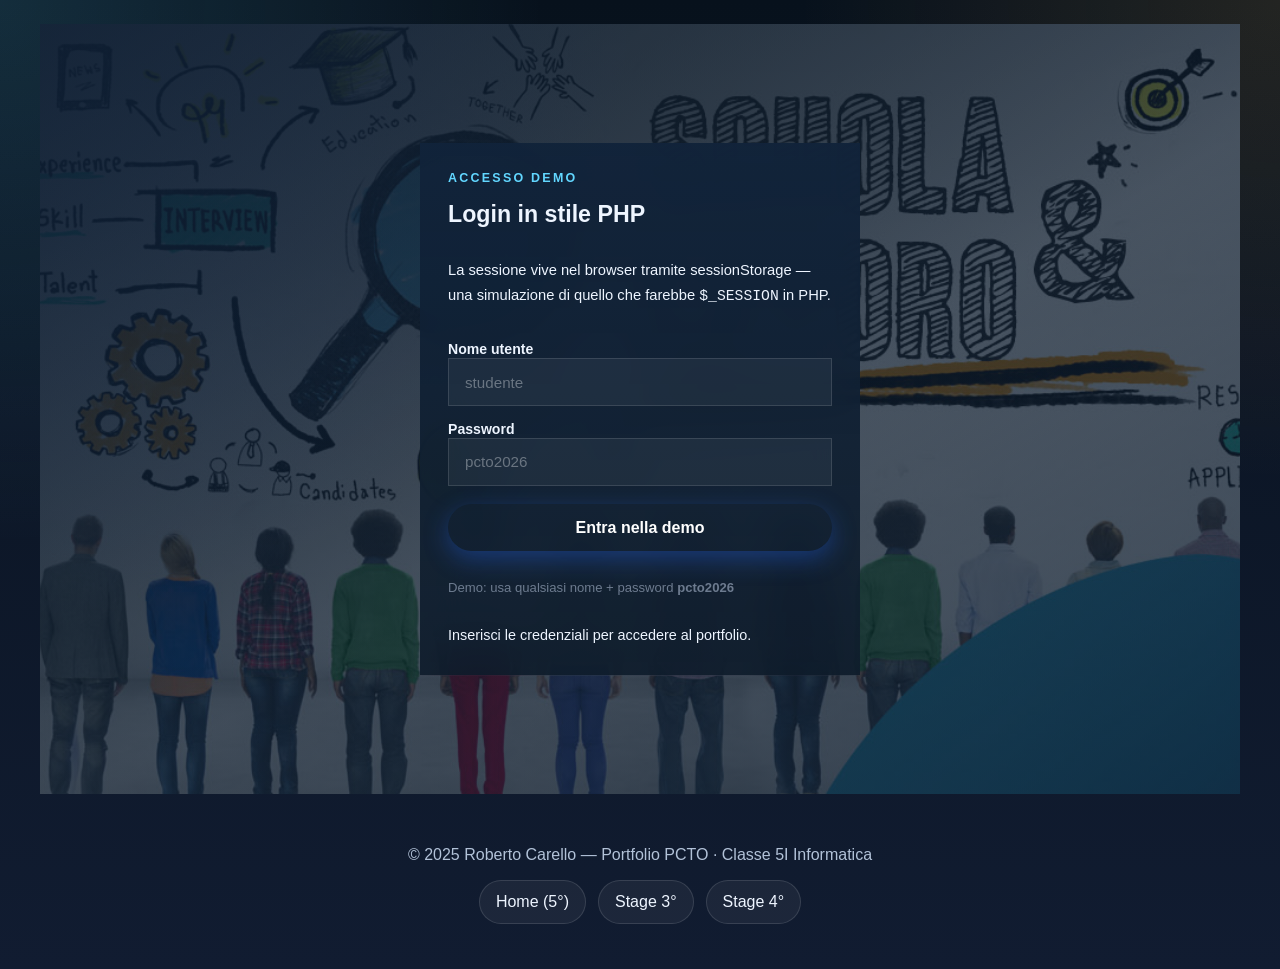
==== index.html @ e4fcb7b3 "Versione 1.0 con poche immagini" ====
<!DOCTYPE html>
<html lang="it">
<head>
  <meta charset="UTF-8">
  <meta name="viewport" content="width=device-width, initial-scale=1.0">
  <meta name="description" content="Portfolio PCTO di Roberto Carello — Home interattiva con login demo e presentazione del percorso.">
  <title>Portfolio PCTO — Roberto Carello</title>
  <link rel="icon" href="image/favicon.jpg" type="image/jpeg">
  <link rel="preconnect" href="https://fonts.googleapis.com">
  <link href="https://fonts.googleapis.com/css2?family=Open+Sans:wght@400;600;700;800&display=swap" rel="stylesheet">

  <!-- DNA comune: navbar, footer, reset, variabili -->
  <link rel="stylesheet" href="stili.css">

  <style>
    /* ============================================================
       index.html — Stili specifici della Home (5° anno)
       Livello di complessità: MASSIMO
       JavaScript per: login, sessionStorage, tab dinamici, orologio
       CSS: layout grid avanzato, transizioni, animazioni, glassmorphism
       ============================================================ */

    /* Contenitore principale */
    .page-main {
      flex: 1;
      width: min(1200px, calc(100% - 2rem));
      margin: 0 auto;
      padding: 1.5rem 0 3rem;
      display: grid;
      gap: 1.5rem;
    }

    section { scroll-margin-top: 80px; }

    /* ── Hero con login ─────────────────────────────────────── */
    .hero-section {
      position: relative;
      overflow: hidden;
      border-radius: var(--raggio-lg);
      border: var(--bordo);
      box-shadow: var(--ombra);

      /* Quando l'utente NON è autenticato: solo il login card, centrato */
      min-height: calc(100vh - 80px);
      display: grid;
      grid-template-columns: minmax(0, 1.3fr) minmax(340px, 0.8fr);
      gap: 1.5rem;
      align-items: stretch;

      background:
        linear-gradient(145deg, rgba(13,27,42,0.88), rgba(17,35,58,0.55)),
        url('image/home.jpg') center/cover no-repeat;
    }

    /* Overlay luminoso */
    .hero-section::before {
      content: '';
      position: absolute;
      inset: 0;
      background:
        linear-gradient(150deg, rgba(13,27,42,0.70), rgba(13,27,42,0.22) 55%, rgba(13,27,42,0.60)),
        radial-gradient(circle at top left, rgba(37,99,235,0.14), transparent 42%);
      pointer-events: none;
    }

    /* ── Lato sinistro hero ─ */
    .hero-copy {
      position: relative;
      z-index: 1;
      display: flex;
      flex-direction: column;
      justify-content: center;
      gap: 1.2rem;
      padding: clamp(1.2rem, 4vw, 2.8rem);
    }

    .hero-copy h1 {
      font-size: clamp(2.8rem, 6vw, 5.4rem);
      line-height: 0.96;
      font-weight: 800;
    }

    .hero-copy h1 span {
      background: linear-gradient(135deg, var(--blu-chiaro), #a5b4fc);
      -webkit-background-clip: text;
      -webkit-text-fill-color: transparent;
      background-clip: text;
    }

    .hero-desc {
      color: var(--bianco-muted);
      line-height: 1.8;
      max-width: 60ch;
      font-size: 1.04rem;
    }

    .hero-actions {
      display: flex;
      flex-wrap: wrap;
      gap: 0.75rem;
    }

    .hero-badges {
      display: flex;
      flex-wrap: wrap;
      gap: 0.6rem;
      margin-top: 0.5rem;
    }

    .hero-badge {
      padding: 0.4rem 0.9rem;
      border-radius: 999px;
      background: rgba(255,255,255,0.06);
      border: var(--bordo);
      font-size: 0.88rem;
      color: var(--bianco-muted);
      backdrop-filter: blur(8px);
    }

    /* ── Login card ─────────────────────────────────────────── */
    .login-card {
      position: relative;
      z-index: 1;
      align-self: center;
      margin: 1.5rem 1.5rem 1.5rem 0;
      padding: 1.75rem;
      border-radius: var(--raggio-lg);

      /* Glassmorphism: competenza 5° anno */
      background: linear-gradient(180deg, rgba(17,35,58,0.96), rgba(13,27,42,0.88));
      border: var(--bordo);
      box-shadow: var(--ombra), 0 0 0 1px rgba(96,165,250,0.05) inset;
      backdrop-filter: blur(20px);
      -webkit-backdrop-filter: blur(20px);

      display: grid;
      gap: 1rem;
    }

    .login-card h2 {
      font-size: 1.45rem;
      font-weight: 800;
    }

    .card-subtitle {
      color: var(--bianco-muted);
      font-size: 0.92rem;
      line-height: 1.7;
    }

    /* Form */
    .login-form {
      display: grid;
      gap: 0.85rem;
    }

    .login-form label {
      font-size: 0.88rem;
      color: var(--bianco-muted);
      font-weight: 600;
    }

    .login-form input {
      width: 100%;
      padding: 0.85rem 1rem;
      border-radius: var(--raggio);
      border: 1px solid rgba(255,255,255,0.12);
      background: rgba(255,255,255,0.05);
      color: var(--bianco);
      font-family: var(--font-sans);
      font-size: 0.95rem;
      outline: none;
      transition: border-color 0.25s, box-shadow 0.25s, background 0.25s;
    }

    .login-form input::placeholder { color: rgba(240,244,248,0.36); }

    .login-form input:focus {
      border-color: rgba(96,165,250,0.55);
      box-shadow: 0 0 0 4px rgba(37,99,235,0.14);
      background: rgba(255,255,255,0.08);
    }

    .login-btn {
      width: 100%;
      margin-top: 0.3rem;
      padding: 0.9rem;
      border-radius: 999px;
      border: none;
      background: linear-gradient(135deg, var(--blu-accent), #1d4ed8);
      color: #fff;
      font-family: var(--font-sans);
      font-size: 1rem;
      font-weight: 800;
      cursor: pointer;
      box-shadow: 0 8px 24px rgba(37,99,235,0.38);
      transition: transform 0.2s, filter 0.2s;
    }

    .login-btn:hover { transform: translateY(-2px); filter: saturate(1.1); }
    .login-btn:active { transform: translateY(0); }

    /* Stato login */
    .login-status {
      font-size: 0.9rem;
      color: var(--bianco-muted);
      line-height: 1.6;
      min-height: 1.4em;
      transition: color 0.2s;
    }

    .login-status.is-error   { color: #fca5a5; }
    .login-status.is-success { color: #6ee7b7; }

    .login-hint {
      font-size: 0.82rem;
      color: rgba(148,163,184,0.70);
    }

    /* Sessione attiva */
    .session-box {
      padding: 1rem;
      border-radius: var(--raggio);
      background: rgba(255,255,255,0.05);
      border: var(--bordo-accent);
      display: grid;
      gap: 0.5rem;
    }

    .session-label {
      text-transform: uppercase;
      letter-spacing: 0.14em;
      font-size: 0.72rem;
      font-weight: 700;
      color: var(--blu-chiaro);
    }

    .session-name {
      font-size: 1.1rem;
      font-weight: 700;
    }

    .session-msg {
      font-size: 0.88rem;
      color: var(--bianco-muted);
      line-height: 1.6;
    }

    .logout-btn {
      display: inline-flex;
      align-items: center;
      padding: 0.5rem 1.1rem;
      border-radius: 999px;
      border: 1px solid rgba(252,165,165,0.38);
      background: transparent;
      color: #fca5a5;
      font-family: var(--font-sans);
      font-size: 0.88rem;
      font-weight: 700;
      cursor: pointer;
      transition: background 0.2s, transform 0.2s;
    }

    .logout-btn:hover {
      background: rgba(252,165,165,0.12);
      transform: translateY(-1px);
    }

    /* ── Sezioni di contenuto (visibili solo dopo login) ─────── */
    .content-section {
      padding: 1.5rem;
      border-radius: var(--raggio-lg);
      background: linear-gradient(180deg, rgba(17,35,58,0.88), rgba(13,27,42,0.72));
      border: var(--bordo);
      box-shadow: var(--ombra-sm);
    }

    .section-head {
      margin-bottom: 1.25rem;
    }

    .section-head h2 {
      font-size: clamp(1.6rem, 3vw, 2.4rem);
      font-weight: 800;
      margin-top: 0.3rem;
    }

    /* Riepilogo terza */
    .summary-grid {
      display: grid;
      grid-template-columns: minmax(0,1.1fr) minmax(250px,0.9fr);
      gap: 1rem;
    }

    .summary-text {
      padding: 1.1rem;
      border-radius: var(--raggio);
      background: rgba(255,255,255,0.04);
      border: var(--bordo);
      color: var(--bianco-muted);
      line-height: 1.8;
    }

    .summary-tiles {
      display: grid;
      gap: 0.7rem;
    }

    .tile {
      padding: 0.85rem 1rem;
      border-radius: var(--raggio);
      background: rgba(255,255,255,0.05);
      border: var(--bordo);
      transition: border-color 0.2s, background 0.2s;
    }

    .tile:hover {
      border-color: rgba(96,165,250,0.35);
      background: rgba(96,165,250,0.07);
    }

    .tile strong { display: block; font-size: 0.96rem; margin-bottom: 0.2rem; }
    .tile span   { font-size: 0.88rem; color: var(--bianco-muted); }

    .section-bottom {
      margin-top: 1rem;
      display: flex;
      justify-content: flex-end;
    }

    /* Tab dinamici — sezione quarta */
    .dynamic-layout {
      display: grid;
      grid-template-columns: minmax(240px,0.9fr) minmax(0,1.1fr);
      gap: 1rem;
    }

    .tab-list { display: grid; gap: 0.7rem; }

    .tab-btn {
      width: 100%;
      padding: 0.9rem 1rem;
      border-radius: var(--raggio);
      border: var(--bordo);
      background: rgba(255,255,255,0.04);
      color: var(--bianco);
      font-family: var(--font-sans);
      text-align: left;
      cursor: pointer;
      transition: background 0.2s, border-color 0.2s, transform 0.2s, box-shadow 0.2s;
    }

    .tab-btn strong { display: block; margin-bottom: 0.2rem; }
    .tab-btn span   { display: block; color: var(--bianco-muted); font-size: 0.88rem; }

    .tab-btn:hover    { transform: translateX(3px); border-color: rgba(96,165,250,0.35); }
    .tab-btn.is-active {
      background: rgba(37,99,235,0.20);
      border-color: rgba(96,165,250,0.50);
      box-shadow: 0 6px 20px rgba(0,0,0,0.22);
      transform: translateX(3px);
    }

    .tab-panel {
      padding: 1.2rem;
      border-radius: var(--raggio);
      background: rgba(255,255,255,0.04);
      border: var(--bordo);
      display: grid;
      gap: 0.85rem;
    }

    .tab-kicker {
      text-transform: uppercase;
      letter-spacing: 0.16em;
      font-size: 0.72rem;
      font-weight: 700;
      color: var(--blu-chiaro);
    }

    .tab-panel h3 {
      font-size: clamp(1.2rem, 2.5vw, 1.75rem);
      font-weight: 800;
    }

    .tab-panel p  { color: var(--bianco-muted); line-height: 1.78; }

    .tab-panel ul {
      list-style: disc;
      padding-left: 1.2rem;
      display: grid;
      gap: 0.45rem;
      color: var(--bianco-muted);
      line-height: 1.65;
    }

    /* Barra avanzamento */
    .progress-wrap { display: grid; gap: 0.4rem; margin-top: 0.5rem; }
    .progress-top  { display: flex; justify-content: space-between; color: var(--bianco-muted); font-size: 0.88rem; }

    .progress-bar-bg {
      height: 10px;
      border-radius: 999px;
      background: rgba(255,255,255,0.08);
      border: var(--bordo);
      overflow: hidden;
    }

    .progress-bar-fill {
      height: 100%;
      border-radius: 999px;
      background: linear-gradient(90deg, var(--blu-accent), var(--blu-chiaro));
      width: 42%;
      transition: width 0.45s ease;
    }

    /* Footer sezione */
    .dyn-footer {
      margin-top: 1rem;
      display: flex;
      flex-wrap: wrap;
      align-items: center;
      justify-content: space-between;
      gap: 0.75rem;
    }

    .chip {
      display: inline-flex;
      align-items: center;
      padding: 0.4rem 0.9rem;
      border-radius: 999px;
      border: var(--bordo);
      background: rgba(255,255,255,0.06);
      font-size: 0.85rem;
      color: var(--bianco-muted);
    }

    /* ── Commenti PHP (visibili nel markup, spiegati all'orale) ─ */
    /* Vedi commenti nel <script> e nell'HTML sottostante. */

    /* ── Responsive ─────────────────────────────────────────── */
    @media (max-width: 920px) {
      .hero-section { grid-template-columns: 1fr; min-height: auto; }
      .login-card   { margin: 0 0 1.5rem; }
      .summary-grid,
      .dynamic-layout { grid-template-columns: 1fr; }
    }

    @media (max-width: 600px) {
      .page-main { width: 100%; padding: 0.75rem 0.75rem 2.5rem; }
      .hero-section,
      .content-section { border-radius: var(--raggio); }
      .hero-copy h1 { font-size: clamp(2.2rem, 14vw, 3.2rem); }
    }

    /* ── Stato NOT autenticato ──────────────────────────────── */
    body:not(.is-authenticated) .hero-copy,
    body:not(.is-authenticated) .content-section {
      display: none;
    }

    body:not(.is-authenticated) .hero-section {
      grid-template-columns: minmax(0,1fr);
      min-height: calc(100vh - 130px);
      justify-items: center;
      align-items: center;
    }

    body:not(.is-authenticated) .login-card {
      width: min(92vw, 440px);
      justify-self: center;
      margin: 0;
    }
  </style>
</head>
<body>

  <!-- ══════════════════════════════════════════
       NAVBAR — identica su tutte e tre le pagine
  ══════════════════════════════════════════════ -->
  <header class="site-header">
    <nav class="site-nav" aria-label="Navigazione principale">
      <a class="nav-brand" href="index.html">
        <span class="brand-badge">PCTO</span>
        <span class="brand-label">Roberto Carello</span>
      </a>
      <button class="nav-toggle" aria-label="Apri menu" aria-expanded="false" id="nav-toggle">
        <svg width="22" height="22" viewBox="0 0 22 22" fill="none" stroke="currentColor" stroke-width="2" stroke-linecap="round">
          <line x1="3" y1="6" x2="19" y2="6"/>
          <line x1="3" y1="11" x2="19" y2="11"/>
          <line x1="3" y1="16" x2="19" y2="16"/>
        </svg>
      </button>
      <ul class="nav-links" id="nav-links">
        <li><a href="index.html"         class="nav-link nav-link--active">Home (5°)</a></li>
        <li><a href="pages/terza.html"   class="nav-link">Stage 3° Anno</a></li>
        <li><a href="pages/quarta.html"  class="nav-link">Stage 4° Anno</a></li>
      </ul>
    </nav>
  </header>

  <!-- ══════════════════════════════════════════
       MAIN — contenuto specifico della home
  ══════════════════════════════════════════════ -->
  <main class="page-main">

    <!-- SEZIONE HERO + LOGIN ──────────────────── -->
    <section class="hero-section" id="accesso">

      <!-- Lato sinistro: presentazione (visibile solo dopo login) -->
      <div class="hero-copy">
        <p class="eyebrow">Presentazione per l'esame orale</p>
        <h1>Il mio <span>Portfolio</span><br>PCTO</h1>
        <p class="hero-desc">
          Un percorso che parte dal Content Management in terza, evolve verso
          hardware, networking e Go in quarta, e si completerebbe con PHP
          lato server e sicurezza informatica in quinta.
        </p>
        <div class="hero-actions">
          <a class="btn" href="#terza">Esperienza 3° anno</a>
          <a class="btn btn--ghost" href="#quarta">Esperienza 4° anno</a>
        </div>
        <div class="hero-badges">
          <span class="hero-badge">WordPress · Drupal</span>
          <span class="hero-badge">Go · Dart · Networking</span>
          <span class="hero-badge">PHP · Sicurezza (5°)</span>
        </div>
      </div>

      <!-- Lato destro: login card -->
      <aside class="login-card" id="login-card" aria-label="Accesso demo">

        <!-- ─── COMMENTO per l'esame orale ───────────────────────────────
             In quinta, con PHP, questa sezione diventerebbe un vero sistema
             di autenticazione lato server:
               - Il form invierebbe una POST a login.php
               - PHP verificherebbe le credenziali contro un database MySQL
               - In caso di successo, $_SESSION['user'] = $username
               - Ogni pagina protetta farebbe session_start() e controllerebbe $_SESSION
               - La password sarebbe salvata come hash con password_hash() / password_verify()
               - CSRF token nel form per prevenire attacchi cross-site
             ────────────────────────────────────────────────────────────── -->

        <p class="eyebrow">Accesso demo</p>
        <h2>Login in stile PHP</h2>
        <p class="card-subtitle">
          La sessione vive nel browser tramite sessionStorage —
          una simulazione di quello che farebbe <code>$_SESSION</code> in PHP.
        </p>

        <!-- Form login -->
        <form class="login-form" id="login-form" novalidate>
          <div>
            <label for="login-user">Nome utente</label>
            <input id="login-user" name="username" type="text"
                   placeholder="studente" autocomplete="username" required>
          </div>
          <div>
            <label for="login-pass">Password</label>
            <input id="login-pass" name="password" type="password"
                   placeholder="pcto2026" autocomplete="current-password" required>
          </div>
          <button type="submit" class="login-btn">Entra nella demo</button>
        </form>

        <!-- Box sessione attiva (nascosto di default) -->
        <div class="session-box" id="session-box" hidden>
          <p class="session-label">Sessione attiva</p>
          <p class="session-name" id="session-name">Benvenuto</p>
          <p class="session-msg" id="session-msg"></p>
          <button type="button" class="logout-btn" id="logout-btn">Esci</button>
        </div>

        <p class="login-hint">Demo: usa qualsiasi nome + password <strong>pcto2026</strong></p>
        <p class="login-status" id="login-status" aria-live="polite">
          Inserisci le credenziali per accedere al portfolio.
        </p>
      </aside>
    </section>

    <!-- SEZIONE TERZA (visibile solo dopo login) ──── -->
    <section class="content-section" id="terza">
      <div class="section-head">
        <p class="eyebrow">Terza superiore · Weevo S.R.L.</p>
        <h2>Content Management &amp; Web Publishing</h2>
      </div>

      <div class="summary-grid">
        <p class="summary-text">
          Durante il PCTO in terza ho lavorato su progetti reali di pubblicazione web:
          gestione di notizie multilingua con Drupal, creazione di contenuti per Legambiente
          in WordPress, e progettazione + pubblicazione di una single page per un ristorante
          greco con Novi Builder e FileZilla. Un'esperienza che ha costruito solide basi
          nella comprensione del ciclo di vita di un sito web.
        </p>

        <div class="summary-tiles">
          <div class="tile">
            <strong>WordPress</strong>
            <span>Gestione contenuti, caricamento articoli e aggiornamento struttura.</span>
          </div>
          <div class="tile">
            <strong>Drupal 8</strong>
            <span>Notizie in italiano, inglese e tedesco per il sito Ocmis.</span>
          </div>
          <div class="tile">
            <strong>Novi Builder</strong>
            <span>Single page per un ristorante a Creta, con cookie policy.</span>
          </div>
          <div class="tile">
            <strong>FileZilla</strong>
            <span>Deploy su server web, verifica live e correzioni.</span>
          </div>
        </div>
      </div>

      <div class="section-bottom">
        <a href="pages/terza.html" class="btn">Vai ai dettagli →</a>
      </div>
    </section>

    <!-- SEZIONE QUARTA (visibile solo dopo login) ─── -->
    <section class="content-section" id="quarta">
      <div class="section-head">
        <p class="eyebrow">Quarta superiore · Trend Servizi S.R.L.</p>
        <h2>Hardware, Networking &amp; Sviluppo</h2>
      </div>

      <div class="dynamic-layout">
        <!-- Tab switcher -->
        <div class="tab-list" role="tablist" aria-label="Fasi dello stage">
          <button class="tab-btn is-active" type="button" data-step="0" aria-pressed="true">
            <strong>Login &amp; Sessione</strong>
            <span>Simulazione PHP lato client</span>
          </button>
          <button class="tab-btn" type="button" data-step="1" aria-pressed="false">
            <strong>Contenuti dinamici</strong>
            <span>Card generate da JavaScript</span>
          </button>
          <button class="tab-btn" type="button" data-step="2" aria-pressed="false">
            <strong>Presentazione finale</strong>
            <span>Guida all'esame orale</span>
          </button>
        </div>

        <!-- Pannello dinamico -->
        <article class="tab-panel" aria-live="polite">
          <p class="tab-kicker" id="tab-kicker">Step 01</p>
          <h3 id="tab-title">Login finto con sessione locale</h3>
          <p id="tab-desc">
            Il form non comunica con un server reale, ma salva la sessione in
            sessionStorage per mostrare il comportamento che farei con PHP in quinta.
          </p>
          <ul id="tab-points">
            <li>Validazione credenziali con JavaScript.</li>
            <li>Persistenza tramite sessionStorage (simula $_SESSION).</li>
            <li>Feedback immediato senza ricaricare la pagina.</li>
          </ul>
          <div class="progress-wrap">
            <div class="progress-top">
              <span>Avanzamento demo</span>
              <strong id="tab-pct">42%</strong>
            </div>
            <div class="progress-bar-bg">
              <div class="progress-bar-fill" id="tab-bar"></div>
            </div>
          </div>
        </article>
      </div>

      <div class="dyn-footer">
        <span class="chip" id="dyn-badge">Modalità: login demo</span>
        <span class="chip" id="dyn-clock">--:--</span>
        <a href="pages/quarta.html" class="btn">Vai ai dettagli →</a>
      </div>
    </section>

  </main>

  <!-- ══════════════════════════════════════════
       FOOTER — identico su tutte e tre le pagine
  ══════════════════════════════════════════════ -->
  <footer class="site-footer">
    <div class="footer-inner">
      <p class="footer-copy">© 2025 Roberto Carello — Portfolio PCTO · Classe 5I Informatica</p>
      <nav class="footer-nav" aria-label="Link rapidi">
        <a href="index.html">Home (5°)</a>
        <a href="pages/terza.html">Stage 3°</a>
        <a href="pages/quarta.html">Stage 4°</a>
      </nav>
    </div>
  </footer>

  <!-- ══════════════════════════════════════════
       JAVASCRIPT — Livello 5°: massima complessità
       Gestisce: login, sessione, tab dinamici, orologio
  ══════════════════════════════════════════════ -->
  <script>
    /* ─── Costanti ─────────────────────────────────────────── */
    const DEMO_PASSWORD = 'pcto2026';
    const SESSION_KEY   = 'pcto-demo-user';

    /* ─── Riferimenti DOM ───────────────────────────────────── */
    const loginForm   = document.getElementById('login-form');
    const loginUser   = document.getElementById('login-user');
    const loginPass   = document.getElementById('login-pass');
    const loginStatus = document.getElementById('login-status');
    const sessionBox  = document.getElementById('session-box');
    const sessionName = document.getElementById('session-name');
    const sessionMsg  = document.getElementById('session-msg');
    const logoutBtn   = document.getElementById('logout-btn');

    const tabBtns   = Array.from(document.querySelectorAll('.tab-btn'));
    const tabKicker = document.getElementById('tab-kicker');
    const tabTitle  = document.getElementById('tab-title');
    const tabDesc   = document.getElementById('tab-desc');
    const tabPoints = document.getElementById('tab-points');
    const tabPct    = document.getElementById('tab-pct');
    const tabBar    = document.getElementById('tab-bar');
    const dynBadge  = document.getElementById('dyn-badge');
    const dynClock  = document.getElementById('dyn-clock');
    const navToggle = document.getElementById('nav-toggle');
    const navLinks  = document.getElementById('nav-links');

    /* ─── Dati tab dinamici ─────────────────────────────────── */
    /*
     * [COMMENTO 5° ANNO]
     * In quinta, questi dati potrebbero venire da un'API PHP:
     *   fetch('/api/steps.php')
     *     .then(r => r.json())
     *     .then(data => renderStep(data[0]));
     * Con autenticazione tramite token JWT o SESSION.
     */
    const STEPS = [
      {
        kicker: 'Step 01', pct: 42, badge: 'Modalità: login demo',
        title: 'Login finto con sessione locale',
        desc: 'Il form non comunica con un server reale, ma salva la sessione in sessionStorage per simulare $_SESSION di PHP.',
        points: ['Validazione credenziali con JavaScript.','Persistenza tramite sessionStorage.','Feedback immediato senza reload.']
      },
      {
        kicker: 'Step 02', pct: 68, badge: 'Modalità: rendering dinamico',
        title: 'Contenuti generati dinamicamente',
        desc: 'I blocchi vengono aggiornati da un array di dati — logica simile al rendering di template PHP con Twig o Blade.',
        points: ['Card create da un array JavaScript.','Aggiornamento DOM senza ricaricare.','Stato visivo differenziato per ogni fase.']
      },
      {
        kicker: 'Step 03', pct: 89, badge: 'Modalità: presentazione finale',
        title: 'Presentazione pronta per l\'esame',
        desc: 'La navigazione tra tab, la barra di avanzamento e i badge guidano la spiegazione orale in modo chiaro e sequenziale.',
        points: ['Struttura ordinata e leggibile.','Riferimento diretto ai due anni di stage.','Rimando alle pagine di dettaglio.']
      }
    ];

    /* ─── Funzioni login ────────────────────────────────────── */
    function setStatus(msg, type = 'neutral') {
      loginStatus.className = 'login-status' + (type !== 'neutral' ? ` is-${type}` : '');
      loginStatus.textContent = msg;
    }

    function renderAuthenticated(name, restored = false) {
      document.body.classList.add('is-authenticated');
      loginForm.hidden = true;
      sessionBox.hidden = false;
      sessionBox.removeAttribute('hidden');
      // Messaggio di benvenuto — requisito del progetto
      sessionName.textContent = `Benvenuto nel Portfolio PCTO di Roberto Carello, ${name}!`;
      sessionMsg.textContent = restored
        ? 'Sessione ripristinata dal browser — come $_SESSION in PHP.'
        : 'Sessione attiva nel browser — simulazione di $_SESSION in PHP.';
      setStatus(`Sessione demo attiva per "${name}".`, 'success');
    }

    function renderLoggedOut() {
      document.body.classList.remove('is-authenticated');
      loginForm.hidden = false;
      sessionBox.hidden = true;
      loginForm.reset();
      setStatus('Inserisci le credenziali per accedere al portfolio.');
      loginUser.focus();
    }

    /* Gestione submit form */
    loginForm.addEventListener('submit', e => {
      e.preventDefault();
      const name = loginUser.value.trim();
      const pass = loginPass.value;

      /*
       * [COMMENTO 5° ANNO — Validazione lato client]
       * In quinta aggiungerei:
       *   - Sanitizzazione input con DOMPurify
       *   - Rate limiting (max 5 tentativi, poi blocco 30s)
       *   - CSRF token inviato come header X-CSRF-Token
       *   - La vera verifica avverrebbe SOLO lato server con PHP
       *     usando password_verify($pass, $hash_dal_db)
       */

      if (!name) {
        setStatus('Inserisci un nome utente.', 'error');
        loginUser.focus();
        return;
      }
      if (pass !== DEMO_PASSWORD) {
        setStatus('Password errata. Usa "pcto2026".', 'error');
        loginPass.value = '';
        loginPass.focus();
        return;
      }

      sessionStorage.setItem(SESSION_KEY, name);
      renderAuthenticated(name);
    });

    /* Logout */
    logoutBtn.addEventListener('click', () => {
      sessionStorage.removeItem(SESSION_KEY);
      renderLoggedOut();
    });

    /* ─── Tab dinamici ──────────────────────────────────────── */
    function renderStep(i) {
      const s = STEPS[i];
      tabBtns.forEach((btn, idx) => {
        btn.classList.toggle('is-active', idx === i);
        btn.setAttribute('aria-pressed', String(idx === i));
      });
      tabKicker.textContent = s.kicker;
      tabTitle.textContent  = s.title;
      tabDesc.textContent   = s.desc;
      tabPoints.innerHTML   = s.points.map(p => `<li>${p}</li>`).join('');
      tabPct.textContent    = `${s.pct}%`;
      tabBar.style.width    = `${s.pct}%`;
      dynBadge.textContent  = s.badge;
    }

    tabBtns.forEach(btn =>
      btn.addEventListener('click', () => renderStep(Number(btn.dataset.step)))
    );

    /* ─── Orologio live ─────────────────────────────────────── */
    function updateClock() {
      dynClock.textContent = new Intl.DateTimeFormat('it-IT', {
        hour: '2-digit', minute: '2-digit'
      }).format(new Date());
    }

    /* ─── Hamburger mobile ──────────────────────────────────── */
    navToggle.addEventListener('click', () => {
      const open = navLinks.classList.toggle('is-open');
      navToggle.setAttribute('aria-expanded', String(open));
    });

    /* ─── Inizializzazione ──────────────────────────────────── */
    updateClock();
    setInterval(updateClock, 60_000);
    renderStep(0);

    // Ripristina sessione se già presente (simula session_start() di PHP)
    const saved = sessionStorage.getItem(SESSION_KEY);
    if (saved) renderAuthenticated(saved, true);
  </script>
</body>
</html>
---- stili.css ----
:root {
  --bg-start: #07111c;
  --bg-end: #111c31;
  --panel: rgba(10, 18, 31, 0.82);
  --panel-strong: rgba(15, 26, 43, 0.94);
  --surface: rgba(255, 255, 255, 0.06);
  --surface-strong: rgba(255, 255, 255, 0.1);
  --text: #eef5ff;
  --muted: #b2c2d8;
  --accent: #62d7ff;
  --accent-strong: #f0b14b;
  --accent-deep: #2d7cff;
  --border: rgba(255, 255, 255, 0.12);
  --shadow: 0 24px 60px rgba(0, 0, 0, 0.32);
}

* {
  box-sizing: border-box;
}

html {
  scroll-behavior: smooth;
}

body,
html {
  margin: 0;
  min-height: 100%;
  font-family: "Trebuchet MS", "Segoe UI", sans-serif;
  color: var(--text);
  background:
    radial-gradient(circle at top left, rgba(98, 215, 255, 0.14), transparent 34%),
    radial-gradient(circle at top right, rgba(240, 177, 75, 0.12), transparent 30%),
    linear-gradient(180deg, var(--bg-start) 0%, #0c1626 44%, var(--bg-end) 100%);
  overflow-x: hidden;
}

::selection {
  background: rgba(98, 215, 255, 0.28);
  color: var(--text);
}

img {
  display: block;
  max-width: 100%;
}

a {
  color: inherit;
}

.hidden {
  display: none !important;
}

[hidden] {
  display: none !important;
}

.site-header {
  position: sticky;
  top: 0;
  z-index: 1000;
  border-bottom: 1px solid var(--border);
  background: rgba(4, 10, 19, 0.82);
  backdrop-filter: blur(18px);
}

.site-nav {
  width: min(1180px, calc(100% - 2rem));
  margin: 0 auto;
  padding: 0.95rem 0;
  display: flex;
  align-items: center;
  justify-content: space-between;
  gap: 1rem;
  flex-wrap: wrap;
}

.brand {
  display: flex;
  align-items: baseline;
  gap: 0.75rem;
}

.brand-mark {
  display: inline-flex;
  align-items: center;
  justify-content: center;
  min-width: 4.1rem;
  padding: 0.5rem 0.85rem;
  border-radius: 999px;
  background: linear-gradient(135deg, var(--accent), var(--accent-strong));
  color: #08111d;
  font-weight: 800;
  letter-spacing: 0.08em;
}

.brand-text {
  color: var(--muted);
  font-size: 0.92rem;
}

.site-nav ul {
  list-style: none;
  display: flex;
  flex-wrap: wrap;
  gap: 0.65rem;
  margin: 0;
  padding: 0;
}

.site-nav a {
  display: inline-flex;
  align-items: center;
  justify-content: center;
  min-height: 44px;
  padding: 0.6rem 1rem;
  border-radius: 999px;
  border: 1px solid transparent;
  color: var(--muted);
  text-decoration: none;
  transition: transform 0.2s ease, background-color 0.2s ease, border-color 0.2s ease, color 0.2s ease;
}

.site-nav a:hover,
.site-nav a:focus-visible {
  color: var(--text);
  background: rgba(255, 255, 255, 0.06);
  border-color: var(--border);
  transform: translateY(-1px);
}

.nav-brand {
  display: inline-flex;
  align-items: center;
  gap: 0.75rem;
  padding: 0;
  border: 0;
  min-height: 0;
  background: transparent;
  color: var(--text);
  text-decoration: none;
}

.nav-brand:hover,
.nav-brand:focus-visible {
  background: transparent;
  border-color: transparent;
  transform: none;
}

.brand-mark,
.brand-badge {
  display: inline-flex;
  align-items: center;
  justify-content: center;
  min-width: 4.1rem;
  padding: 0.5rem 0.85rem;
  border-radius: 999px;
  background: linear-gradient(135deg, var(--accent), var(--accent-strong));
  color: #08111d;
  font-weight: 800;
  letter-spacing: 0.08em;
}

.brand-text,
.brand-label {
  color: var(--muted);
  font-size: 0.92rem;
}

.nav-toggle {
  display: none;
  align-items: center;
  justify-content: center;
  min-width: 44px;
  min-height: 44px;
  padding: 0.55rem;
  border-radius: 14px;
  border: 1px solid var(--border);
  background: rgba(255, 255, 255, 0.05);
  color: var(--text);
  cursor: pointer;
}

.nav-toggle:hover,
.nav-toggle:focus-visible {
  border-color: rgba(98, 215, 255, 0.34);
  background: rgba(255, 255, 255, 0.08);
}

.nav-links {
  list-style: none;
  display: flex;
  flex-wrap: wrap;
  gap: 0.65rem;
  margin: 0;
  padding: 0;
}

.nav-link {
  display: inline-flex;
  align-items: center;
  justify-content: center;
  min-height: 44px;
  padding: 0.6rem 1rem;
  border-radius: 999px;
  border: 1px solid transparent;
  color: var(--muted);
  text-decoration: none;
  transition: transform 0.2s ease, background-color 0.2s ease, border-color 0.2s ease, color 0.2s ease;
}

.nav-link:hover,
.nav-link:focus-visible {
  color: var(--text);
  background: rgba(255, 255, 255, 0.06);
  border-color: var(--border);
  transform: translateY(-1px);
}

.nav-link--active {
  color: var(--text);
  background: rgba(255, 255, 255, 0.08);
  border-color: var(--border);
}

main.page-main {
  margin: 0 auto;
  display: grid;
  gap: 1.25rem;
}

.site-footer {
  width: min(1180px, calc(100% - 2rem));
  margin: 0 auto 2.8rem;
  display: flex;
  justify-content: center;
}

.footer-inner {
  width: 100%;
  display: grid;
  gap: 0.8rem;
  justify-items: center;
  text-align: center;
}

.footer-copy {
  margin: 0;
  color: var(--muted);
  line-height: 1.6;
}

.footer-nav {
  list-style: none;
  display: flex;
  flex-wrap: wrap;
  justify-content: center;
  gap: 0.75rem;
  margin: 0;
  padding: 0;
}

.footer-nav a {
  display: inline-flex;
  align-items: center;
  justify-content: center;
  min-height: 44px;
  padding: 0.6rem 1rem;
  border-radius: 999px;
  border: 1px solid var(--border);
  background: rgba(255, 255, 255, 0.05);
  color: var(--text);
  text-decoration: none;
  transition: transform 0.2s ease, background-color 0.2s ease, border-color 0.2s ease, color 0.2s ease;
}

.footer-nav a:hover,
.footer-nav a:focus-visible {
  color: var(--text);
  background: rgba(255, 255, 255, 0.08);
  border-color: rgba(98, 215, 255, 0.34);
  transform: translateY(-1px);
}

body:not(.is-authenticated) .site-header,
body:not(.is-authenticated) .content-section {
  display: none;
}

body:not(.is-authenticated) .hero-section {
  min-height: 100vh;
  grid-template-columns: minmax(0, 1fr);
  justify-items: center;
  align-items: center;
}

body:not(.is-authenticated) .hero-copy {
  display: none;
}

body:not(.is-authenticated) .login-card {
  width: min(92vw, 460px);
  justify-self: center;
}

body.is-authenticated .hero-copy {
  display: flex;
}

.container {
  width: min(1180px, calc(100% - 2rem));
  margin: 0 auto;
  padding: 1.25rem 0 4rem;
  display: grid;
  gap: 1.25rem;
}

section {
  scroll-margin-top: 94px;
}

.hero-section {
  position: relative;
  overflow: hidden;
  border-radius: 30px;
  border: 1px solid var(--border);
  box-shadow: var(--shadow);
  min-height: calc(100vh - 120px);
  padding: clamp(1.1rem, 2vw, 1.6rem);
  display: grid;
  grid-template-columns: minmax(0, 1.25fr) minmax(320px, 0.85fr);
  gap: 1.25rem;
  align-items: stretch;
  background:
    linear-gradient(145deg, rgba(7, 13, 23, 0.82), rgba(12, 22, 38, 0.54)),
    url('image/home.jpg') center/cover no-repeat;
}

.hero-section::before {
  content: '';
  position: absolute;
  inset: 0;
  background:
    linear-gradient(150deg, rgba(5, 10, 18, 0.72), rgba(5, 10, 18, 0.26) 58%, rgba(5, 10, 18, 0.62)),
    radial-gradient(circle at top left, rgba(98, 215, 255, 0.12), transparent 36%);
  pointer-events: none;
}

.hero-copy,
.login-card,
.content-section {
  position: relative;
  z-index: 1;
}

.hero-copy {
  display: flex;
  flex-direction: column;
  justify-content: center;
  gap: 1rem;
  padding: clamp(1rem, 3vw, 2.4rem);
}

.eyebrow {
  margin: 0;
  color: var(--accent);
  text-transform: uppercase;
  letter-spacing: 0.18em;
  font-size: 0.78rem;
  font-weight: 700;
}

.hero-copy h1 {
  margin: 0;
  font-size: clamp(3rem, 7vw, 5.8rem);
  line-height: 0.95;
}

.hero-text {
  margin: 0;
  max-width: 62ch;
  color: var(--muted);
  line-height: 1.8;
  font-size: 1.04rem;
}

.hero-actions {
  display: flex;
  flex-wrap: wrap;
  gap: 0.8rem;
}

.hero-badges {
  list-style: none;
  padding: 0;
  margin: 0;
  display: flex;
  flex-wrap: wrap;
  gap: 0.65rem;
}

.hero-badges li {
  padding: 0.5rem 0.85rem;
  border-radius: 999px;
  background: var(--surface);
  border: 1px solid var(--border);
  color: var(--text);
  backdrop-filter: blur(10px);
}

.login-card {
  align-self: center;
  padding: 1.45rem;
  border-radius: 24px;
  background: linear-gradient(180deg, rgba(10, 19, 33, 0.95), rgba(10, 19, 33, 0.78));
  border: 1px solid var(--border);
  box-shadow: var(--shadow);
  backdrop-filter: blur(16px);
  display: grid;
  gap: 0.95rem;
}

.login-card h2,
.section-heading h2,
.summary-copy p,
.dynamic-panel h3 {
  margin: 0;
}

.card-head {
  margin: 0;
  text-transform: uppercase;
  letter-spacing: 0.14em;
  color: var(--accent);
  font-size: 0.78rem;
  font-weight: 700;
}

.card-subtitle,
.login-note,
.login-status,
.summary-copy p,
.summary-tile span,
.dynamic-panel p,
.info-card li,
.map-card p {
  color: var(--muted);
  line-height: 1.72;
}

.login-form {
  display: grid;
  gap: 0.8rem;
}

.login-form label {
  font-size: 0.9rem;
  color: var(--muted);
}

.login-form input {
  width: 100%;
  min-height: 48px;
  padding: 0.9rem 1rem;
  border-radius: 14px;
  border: 1px solid var(--border);
  background: rgba(255, 255, 255, 0.05);
  color: var(--text);
  outline: none;
  transition: border-color 0.2s ease, box-shadow 0.2s ease, background-color 0.2s ease;
}

.login-form input::placeholder {
  color: rgba(238, 245, 255, 0.44);
}

.login-form input:focus {
  border-color: rgba(98, 215, 255, 0.56);
  box-shadow: 0 0 0 4px rgba(98, 215, 255, 0.12);
  background: rgba(255, 255, 255, 0.08);
}

.login-button,
.logout-button,
.cta-button,
.details-button,
.btn {
  display: inline-flex;
  align-items: center;
  justify-content: center;
  min-height: 46px;
  padding: 0.82rem 1.25rem;
  border-radius: 999px;
  border: 1px solid transparent;
  background: linear-gradient(135deg, var(--accent), var(--accent-deep));
  color: #08111d;
  font-weight: 800;
  text-decoration: none;
  cursor: pointer;
  box-shadow: 0 18px 32px rgba(0, 0, 0, 0.24);
  transition: transform 0.2s ease, filter 0.2s ease, border-color 0.2s ease, background-color 0.2s ease;
}

.login-button:hover,
.logout-button:hover,
.cta-button:hover,
.details-button:hover,
.btn:hover {
  transform: translateY(-2px);
  filter: saturate(1.05);
}

.cta-button.secondary,
.btn--ghost {
  background: rgba(255, 255, 255, 0.06);
  color: var(--text);
  border-color: var(--border);
  box-shadow: none;
}

.logout-button {
  width: fit-content;
}

.session-summary {
  padding: 1rem;
  border-radius: 18px;
  background: var(--surface);
  border: 1px solid var(--border);
  display: grid;
  gap: 0.55rem;
}

.session-label {
  margin: 0;
  text-transform: uppercase;
  letter-spacing: 0.12em;
  color: var(--accent);
  font-size: 0.74rem;
  font-weight: 700;
}

.login-status {
  margin: 0;
  font-size: 0.92rem;
}

.login-status.is-error {
  color: #ffcbcb;
}

.login-status.is-success {
  color: #a3f8cf;
}

.content-section {
  padding: 1.35rem;
  border-radius: 26px;
  background: linear-gradient(180deg, rgba(10, 18, 31, 0.86), rgba(10, 18, 31, 0.72));
  border: 1px solid var(--border);
  box-shadow: var(--shadow);
}

.section-heading {
  display: grid;
  gap: 0.4rem;
  margin-bottom: 1.25rem;
}

.section-heading h2 {
  font-size: clamp(1.75rem, 3vw, 2.6rem);
}

.info-grid,
.summary-layout,
.dynamic-layout {
  display: grid;
  gap: 1.25rem;
}

.info-grid,
.summary-layout {
  grid-template-columns: repeat(2, minmax(0, 1fr));
}

.dynamic-layout {
  grid-template-columns: minmax(0, 0.95fr) minmax(0, 1.05fr);
}

.info-card,
.summary-copy,
.summary-aside,
.dynamic-panel {
  padding: 1.2rem;
  border-radius: 20px;
  background: var(--panel);
  border: 1px solid var(--border);
  box-shadow: 0 18px 40px rgba(0, 0, 0, 0.18);
}

.company-card {
  display: grid;
  gap: 1rem;
}

.company-card img {
  width: min(220px, 100%);
  margin: 0 auto;
}

.company-card ul {
  margin: 0;
  padding-left: 1.1rem;
  display: grid;
  gap: 0.7rem;
}

.map-card {
  display: grid;
  gap: 1rem;
}

.social-container {
  display: flex;
  gap: 0.8rem;
  align-items: center;
  flex-wrap: wrap;
}

.social-icon {
  width: 44px;
  height: 44px;
  object-fit: contain;
  padding: 0.35rem;
  border-radius: 12px;
  background: rgba(255, 255, 255, 0.04);
  border: 1px solid var(--border);
}

.map-container iframe {
  width: 100%;
  min-height: 300px;
  border: 0;
  border-radius: 18px;
}

.summary-layout {
  align-items: stretch;
}

.summary-copy {
  display: grid;
  gap: 0.95rem;
}

.summary-copy p {
  margin: 0;
}

.summary-aside {
  display: grid;
  gap: 0.8rem;
  align-content: start;
}

.summary-tile {
  padding: 0.95rem 1rem;
  border-radius: 16px;
  background: rgba(255, 255, 255, 0.05);
  border: 1px solid var(--border);
  display: grid;
  gap: 0.35rem;
}

.summary-tile strong {
  font-size: 1rem;
}

@media (max-width: 860px) {
  .nav-toggle {
    display: inline-flex;
  }

  .nav-links {
    display: none;
    width: 100%;
    flex-direction: column;
    gap: 0.5rem;
    padding-top: 0.35rem;
  }

  .nav-links.is-open {
    display: flex;
  }

  .nav-link {
    width: 100%;
    justify-content: flex-start;
  }
}

.section-footer {
  margin-top: 1rem;
  display: flex;
  flex-wrap: wrap;
  align-items: center;
  justify-content: space-between;
  gap: 0.75rem;
}

.dynamic-tabs {
  display: grid;
  gap: 0.8rem;
  align-content: start;
}

.dynamic-tab {
  width: 100%;
  padding: 1rem 1.05rem;
  border-radius: 18px;
  border: 1px solid var(--border);
  background: rgba(255, 255, 255, 0.05);
  color: var(--text);
  cursor: pointer;
  text-align: left;
  transition: transform 0.2s ease, background-color 0.2s ease, box-shadow 0.2s ease, border-color 0.2s ease;
}

.dynamic-tab strong {
  display: block;
  margin-bottom: 0.25rem;
  font-size: 1rem;
}

.dynamic-tab span {
  display: block;
  color: var(--muted);
  line-height: 1.45;
}

.dynamic-tab:hover,
.dynamic-tab:focus-visible {
  transform: translateX(4px);
  border-color: rgba(98, 215, 255, 0.34);
}

.dynamic-tab.active {
  background: linear-gradient(135deg, rgba(98, 215, 255, 0.24), rgba(240, 177, 75, 0.16));
  border-color: rgba(98, 215, 255, 0.48);
  box-shadow: 0 18px 30px rgba(0, 0, 0, 0.24);
}

.dynamic-panel {
  display: grid;
  gap: 1rem;
}

.dynamic-kicker {
  margin: 0;
  text-transform: uppercase;
  letter-spacing: 0.18em;
  color: var(--accent);
  font-size: 0.76rem;
  font-weight: 700;
}

.dynamic-panel h3 {
  font-size: clamp(1.45rem, 2.5vw, 2rem);
}

.dynamic-panel ul {
  margin: 0;
  padding-left: 1.1rem;
  display: grid;
  gap: 0.55rem;
}

.dynamic-meter {
  display: grid;
  gap: 0.55rem;
  padding-top: 0.35rem;
}

.meter-head {
  display: flex;
  align-items: center;
  justify-content: space-between;
  gap: 1rem;
}

.meter-head span {
  color: var(--muted);
}

.meter-track {
  width: 100%;
  height: 12px;
  border-radius: 999px;
  overflow: hidden;
  border: 1px solid var(--border);
  background: rgba(255, 255, 255, 0.08);
}

.meter-track span {
  display: block;
  height: 100%;
  width: 42%;
  border-radius: inherit;
  background: linear-gradient(90deg, var(--accent), var(--accent-strong));
  transition: width 0.45s ease;
}

.dynamic-badge,
.dynamic-clock {
  display: inline-flex;
  align-items: center;
  min-height: 42px;
  padding: 0.5rem 0.85rem;
  border-radius: 999px;
  border: 1px solid var(--border);
  background: rgba(255, 255, 255, 0.06);
  color: var(--text);
}

@media (max-width: 920px) {
  .hero-section,
  .info-grid,
  .summary-layout,
  .dynamic-layout {
    grid-template-columns: 1fr;
  }

  .hero-section {
    min-height: auto;
  }

  .site-nav {
    justify-content: center;
  }

  .section-footer {
    justify-content: flex-start;
  }
}

@media (max-width: 640px) {
  .container {
    width: min(100% - 1rem, 1180px);
    padding-top: 0.9rem;
  }

  .content-section,
  .login-card {
    padding: 1rem;
    border-radius: 22px;
  }

  .hero-copy h1 {
    font-size: clamp(2.5rem, 16vw, 4rem);
  }

  .hero-actions,
  .section-footer,
  .meter-head {
    flex-direction: column;
    align-items: flex-start;
  }

  .site-nav ul {
    justify-content: center;
  }

  .dynamic-tab:hover,
  .dynamic-tab:focus-visible {
    transform: none;
  }
}
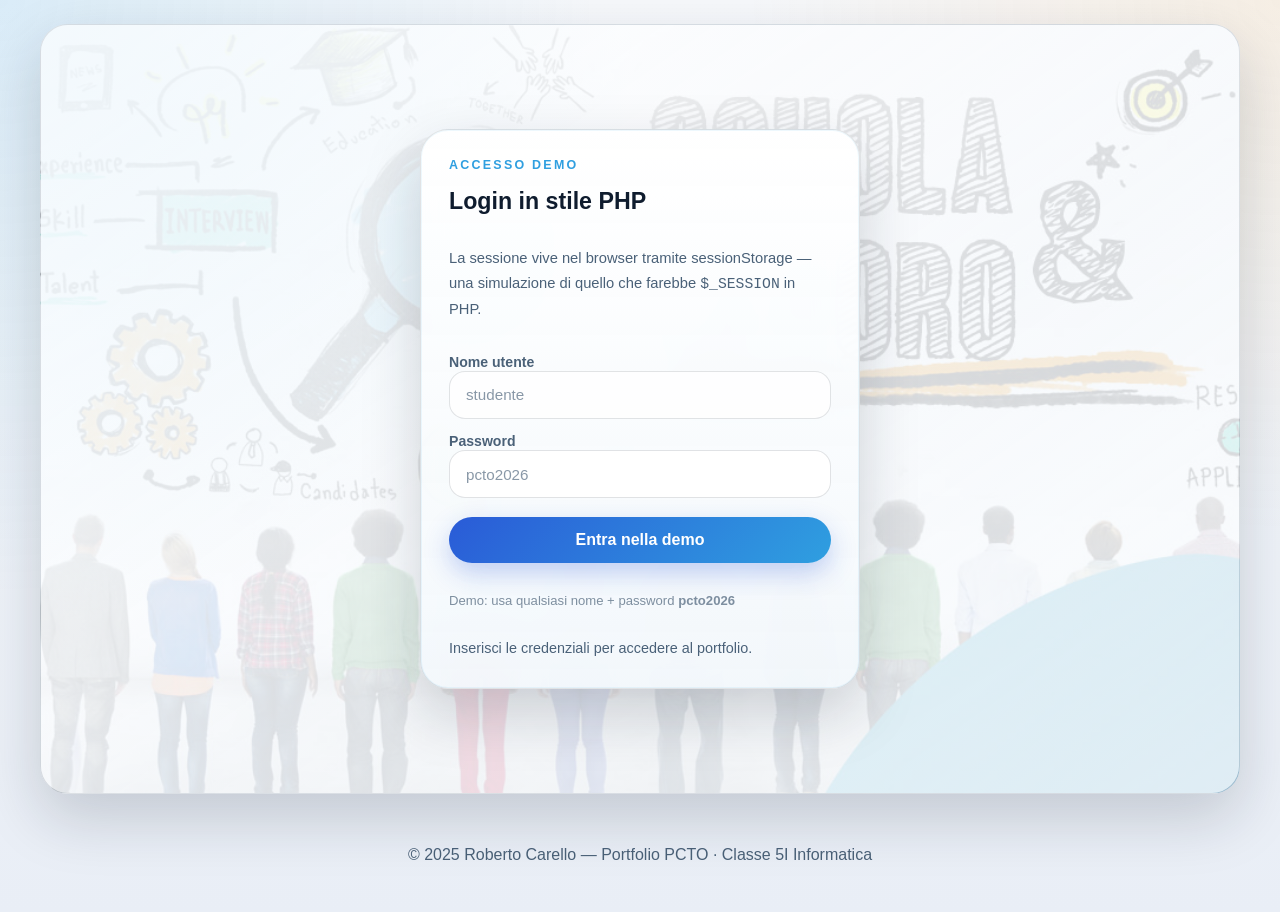
==== commit 6f908d1e: "version 2.0" ====
--- a/index.html
+++ b/index.html
@@ -9,16 +9,207 @@
   <link rel="preconnect" href="https://fonts.googleapis.com">
   <link href="https://fonts.googleapis.com/css2?family=Open+Sans:wght@400;600;700;800&display=swap" rel="stylesheet">
 
-  <!-- DNA comune: navbar, footer, reset, variabili -->
-  <link rel="stylesheet" href="stili.css">
-
   <style>
-    /* ============================================================
-       index.html — Stili specifici della Home (5° anno)
-       Livello di complessità: MASSIMO
-       JavaScript per: login, sessionStorage, tab dinamici, orologio
-       CSS: layout grid avanzato, transizioni, animazioni, glassmorphism
-       ============================================================ */
+    :root {
+      --bg-start: #f6f8fb;
+      --bg-end: #e9eef6;
+      --panel: rgba(255, 255, 255, 0.86);
+      --panel-strong: rgba(255, 255, 255, 0.96);
+      --surface: rgba(15, 27, 46, 0.06);
+      --surface-strong: rgba(15, 27, 46, 0.12);
+      --text: #0f1c2e;
+      --muted: #4a6178;
+      --accent: #2f9fe0;
+      --accent-strong: #f1a340;
+      --accent-deep: #2a5bd7;
+      --border: rgba(15, 27, 46, 0.12);
+      --shadow: 0 24px 60px rgba(15, 27, 46, 0.14);
+      --raggio: 16px;
+      --raggio-lg: 28px;
+      --bordo: 1px solid rgba(15, 27, 46, 0.12);
+      --bordo-accent: 1px solid rgba(47, 159, 224, 0.38);
+      --ombra: 0 24px 60px rgba(15, 27, 46, 0.18);
+      --ombra-sm: 0 16px 30px rgba(15, 27, 46, 0.12);
+      --blu-chiaro: #3fb0ff;
+      --blu-accent: #2a5bd7;
+      --bianco: #0f1c2e;
+      --bianco-muted: #4a6178;
+      --font-sans: "Open Sans", "Trebuchet MS", "Segoe UI", sans-serif;
+    }
+
+    * {
+      box-sizing: border-box;
+    }
+
+    html {
+      scroll-behavior: smooth;
+    }
+
+    body,
+    html {
+      margin: 0;
+      min-height: 100%;
+      font-family: var(--font-sans);
+      color: var(--text);
+      background:
+        radial-gradient(circle at top left, rgba(47, 159, 224, 0.14), transparent 38%),
+        radial-gradient(circle at top right, rgba(241, 163, 64, 0.12), transparent 34%),
+        linear-gradient(180deg, var(--bg-start) 0%, #f0f4f9 44%, var(--bg-end) 100%);
+      overflow-x: hidden;
+    }
+
+    ::selection {
+      background: rgba(47, 159, 224, 0.24);
+      color: var(--text);
+    }
+
+    img {
+      display: block;
+      max-width: 100%;
+    }
+
+    a {
+      color: inherit;
+    }
+
+    .hidden,
+    [hidden] {
+      display: none !important;
+    }
+
+    .site-header {
+      position: sticky;
+      top: 0;
+      z-index: 1000;
+      border-bottom: 1px solid var(--border);
+      background: rgba(250, 252, 255, 0.92);
+      backdrop-filter: blur(18px);
+    }
+
+    .site-nav {
+      width: min(1180px, calc(100% - 2rem));
+      margin: 0 auto;
+      padding: 0.95rem 0;
+      display: flex;
+      align-items: center;
+      justify-content: space-between;
+      gap: 1rem;
+      flex-wrap: wrap;
+    }
+
+    .nav-brand {
+      display: inline-flex;
+      align-items: center;
+      gap: 0.75rem;
+      padding: 0;
+      border: 0;
+      min-height: 0;
+      background: transparent;
+      color: var(--text);
+      text-decoration: none;
+    }
+
+    .nav-brand:hover,
+    .nav-brand:focus-visible {
+      background: transparent;
+      border-color: transparent;
+      transform: none;
+    }
+
+    .brand-badge {
+      display: inline-flex;
+      align-items: center;
+      justify-content: center;
+      min-width: 4.1rem;
+      padding: 0.5rem 0.85rem;
+      border-radius: 999px;
+      background: linear-gradient(135deg, var(--accent), var(--accent-strong));
+      color: #08111d;
+      font-weight: 800;
+      letter-spacing: 0.08em;
+    }
+
+    .brand-label {
+      color: var(--muted);
+      font-size: 0.92rem;
+    }
+
+    .nav-toggle {
+      display: none;
+      align-items: center;
+      justify-content: center;
+      min-width: 44px;
+      min-height: 44px;
+      padding: 0.55rem;
+      border-radius: 14px;
+      border: 1px solid var(--border);
+      background: var(--surface);
+      color: var(--text);
+      cursor: pointer;
+    }
+
+    .nav-toggle:hover,
+    .nav-toggle:focus-visible {
+      border-color: rgba(47, 159, 224, 0.45);
+      background: var(--surface-strong);
+    }
+
+    .nav-links {
+      list-style: none;
+      display: flex;
+      flex-wrap: wrap;
+      gap: 0.65rem;
+      margin: 0;
+      padding: 0;
+    }
+
+    .nav-link {
+      display: inline-flex;
+      align-items: center;
+      justify-content: center;
+      min-height: 44px;
+      padding: 0.6rem 1rem;
+      border-radius: 999px;
+      border: 1px solid transparent;
+      color: var(--muted);
+      text-decoration: none;
+      transition: transform 0.2s ease, background-color 0.2s ease, border-color 0.2s ease, color 0.2s ease;
+    }
+
+    .nav-link:hover,
+    .nav-link:focus-visible {
+      color: var(--text);
+      background: var(--surface);
+      border-color: var(--border);
+      transform: translateY(-1px);
+    }
+
+    .nav-link--active {
+      color: var(--text);
+      background: var(--surface-strong);
+      border-color: var(--border);
+    }
+
+    .site-footer {
+      width: min(1180px, calc(100% - 2rem));
+      margin: 0 auto 2.8rem;
+      display: flex;
+      justify-content: center;
+    }
+
+    .footer-inner {
+      width: 100%;
+      display: grid;
+      gap: 0.8rem;
+      justify-items: center;
+      text-align: center;
+    }
+
+    .footer-copy {
+      margin: 0;
+      color: var(--muted);
+      line-height: 1.6;
+    }
 
     /* Contenitore principale */
     .page-main {
@@ -48,7 +239,7 @@
       align-items: stretch;
 
       background:
-        linear-gradient(145deg, rgba(13,27,42,0.88), rgba(17,35,58,0.55)),
+        linear-gradient(145deg, rgba(250,252,255,0.9), rgba(235,242,249,0.72)),
         url('image/home.jpg') center/cover no-repeat;
     }
 
@@ -58,8 +249,8 @@
       position: absolute;
       inset: 0;
       background:
-        linear-gradient(150deg, rgba(13,27,42,0.70), rgba(13,27,42,0.22) 55%, rgba(13,27,42,0.60)),
-        radial-gradient(circle at top left, rgba(37,99,235,0.14), transparent 42%);
+        linear-gradient(150deg, rgba(255,255,255,0.7), rgba(255,255,255,0.35) 55%, rgba(255,255,255,0.6)),
+        radial-gradient(circle at top left, rgba(47,159,224,0.16), transparent 42%);
       pointer-events: none;
     }
 
@@ -74,14 +265,24 @@
       padding: clamp(1.2rem, 4vw, 2.8rem);
     }
 
+    .eyebrow {
+      margin: 0;
+      color: var(--accent);
+      text-transform: uppercase;
+      letter-spacing: 0.18em;
+      font-size: 0.78rem;
+      font-weight: 700;
+    }
+
     .hero-copy h1 {
+      margin: 0;
       font-size: clamp(2.8rem, 6vw, 5.4rem);
       line-height: 0.96;
       font-weight: 800;
     }
 
     .hero-copy h1 span {
-      background: linear-gradient(135deg, var(--blu-chiaro), #a5b4fc);
+      background: linear-gradient(135deg, var(--accent), var(--accent-deep));
       -webkit-background-clip: text;
       -webkit-text-fill-color: transparent;
       background-clip: text;
@@ -100,6 +301,35 @@
       gap: 0.75rem;
     }
 
+    .btn {
+      display: inline-flex;
+      align-items: center;
+      justify-content: center;
+      min-height: 46px;
+      padding: 0.82rem 1.25rem;
+      border-radius: 999px;
+      border: 1px solid transparent;
+      background: linear-gradient(135deg, var(--accent), var(--accent-deep));
+      color: #fff;
+      font-weight: 800;
+      text-decoration: none;
+      cursor: pointer;
+      box-shadow: 0 18px 32px rgba(0, 0, 0, 0.24);
+      transition: transform 0.2s ease, filter 0.2s ease, border-color 0.2s ease, background-color 0.2s ease;
+    }
+
+    .btn:hover {
+      transform: translateY(-2px);
+      filter: saturate(1.05);
+    }
+
+    .btn--ghost {
+      background: var(--surface);
+      color: var(--text);
+      border-color: var(--border);
+      box-shadow: none;
+    }
+
     .hero-badges {
       display: flex;
       flex-wrap: wrap;
@@ -110,7 +340,7 @@
     .hero-badge {
       padding: 0.4rem 0.9rem;
       border-radius: 999px;
-      background: rgba(255,255,255,0.06);
+      background: var(--surface);
       border: var(--bordo);
       font-size: 0.88rem;
       color: var(--bianco-muted);
@@ -127,9 +357,9 @@
       border-radius: var(--raggio-lg);
 
       /* Glassmorphism: competenza 5° anno */
-      background: linear-gradient(180deg, rgba(17,35,58,0.96), rgba(13,27,42,0.88));
+      background: linear-gradient(180deg, rgba(255,255,255,0.96), rgba(243,248,252,0.9));
       border: var(--bordo);
-      box-shadow: var(--ombra), 0 0 0 1px rgba(96,165,250,0.05) inset;
+      box-shadow: var(--ombra), 0 0 0 1px rgba(47,159,224,0.08) inset;
       backdrop-filter: blur(20px);
       -webkit-backdrop-filter: blur(20px);
 
@@ -138,6 +368,7 @@
     }
 
     .login-card h2 {
+      margin: 0;
       font-size: 1.45rem;
       font-weight: 800;
     }
@@ -162,10 +393,11 @@
 
     .login-form input {
       width: 100%;
+      min-height: 48px;
       padding: 0.85rem 1rem;
       border-radius: var(--raggio);
-      border: 1px solid rgba(255,255,255,0.12);
-      background: rgba(255,255,255,0.05);
+      border: var(--bordo);
+      background: rgba(255,255,255,0.9);
       color: var(--bianco);
       font-family: var(--font-sans);
       font-size: 0.95rem;
@@ -173,12 +405,12 @@
       transition: border-color 0.25s, box-shadow 0.25s, background 0.25s;
     }
 
-    .login-form input::placeholder { color: rgba(240,244,248,0.36); }
+    .login-form input::placeholder { color: rgba(74,97,120,0.65); }
 
     .login-form input:focus {
-      border-color: rgba(96,165,250,0.55);
-      box-shadow: 0 0 0 4px rgba(37,99,235,0.14);
-      background: rgba(255,255,255,0.08);
+      border-color: rgba(47,159,224,0.65);
+      box-shadow: 0 0 0 4px rgba(47,159,224,0.18);
+      background: rgba(255,255,255,0.95);
     }
 
     .login-btn {
@@ -187,13 +419,13 @@
       padding: 0.9rem;
       border-radius: 999px;
       border: none;
-      background: linear-gradient(135deg, var(--blu-accent), #1d4ed8);
+      background: linear-gradient(135deg, var(--accent-deep), var(--accent));
       color: #fff;
       font-family: var(--font-sans);
       font-size: 1rem;
       font-weight: 800;
       cursor: pointer;
-      box-shadow: 0 8px 24px rgba(37,99,235,0.38);
+      box-shadow: 0 10px 26px rgba(42,91,215,0.28);
       transition: transform 0.2s, filter 0.2s;
     }
 
@@ -202,6 +434,7 @@
 
     /* Stato login */
     .login-status {
+      margin: 0;
       font-size: 0.9rem;
       color: var(--bianco-muted);
       line-height: 1.6;
@@ -209,25 +442,26 @@
       transition: color 0.2s;
     }
 
-    .login-status.is-error   { color: #fca5a5; }
-    .login-status.is-success { color: #6ee7b7; }
+    .login-status.is-error   { color: #b42318; }
+    .login-status.is-success { color: #027a48; }
 
     .login-hint {
       font-size: 0.82rem;
-      color: rgba(148,163,184,0.70);
+      color: rgba(74,97,120,0.7);
     }
 
     /* Sessione attiva */
     .session-box {
       padding: 1rem;
       border-radius: var(--raggio);
-      background: rgba(255,255,255,0.05);
+      background: var(--surface);
       border: var(--bordo-accent);
       display: grid;
       gap: 0.5rem;
     }
 
     .session-label {
+      margin: 0;
       text-transform: uppercase;
       letter-spacing: 0.14em;
       font-size: 0.72rem;
@@ -251,9 +485,9 @@
       align-items: center;
       padding: 0.5rem 1.1rem;
       border-radius: 999px;
-      border: 1px solid rgba(252,165,165,0.38);
+      border: 1px solid rgba(180,35,24,0.35);
       background: transparent;
-      color: #fca5a5;
+      color: #b42318;
       font-family: var(--font-sans);
       font-size: 0.88rem;
       font-weight: 700;
@@ -262,15 +496,17 @@
     }
 
     .logout-btn:hover {
-      background: rgba(252,165,165,0.12);
+      background: rgba(180,35,24,0.08);
       transform: translateY(-1px);
     }
 
     /* ── Sezioni di contenuto (visibili solo dopo login) ─────── */
     .content-section {
+      position: relative;
+      z-index: 1;
       padding: 1.5rem;
       border-radius: var(--raggio-lg);
-      background: linear-gradient(180deg, rgba(17,35,58,0.88), rgba(13,27,42,0.72));
+      background: linear-gradient(180deg, rgba(255,255,255,0.92), rgba(245,249,252,0.88));
       border: var(--bordo);
       box-shadow: var(--ombra-sm);
     }
@@ -295,7 +531,7 @@
     .summary-text {
       padding: 1.1rem;
       border-radius: var(--raggio);
-      background: rgba(255,255,255,0.04);
+      background: var(--surface);
       border: var(--bordo);
       color: var(--bianco-muted);
       line-height: 1.8;
@@ -309,14 +545,14 @@
     .tile {
       padding: 0.85rem 1rem;
       border-radius: var(--raggio);
-      background: rgba(255,255,255,0.05);
+      background: var(--surface);
       border: var(--bordo);
       transition: border-color 0.2s, background 0.2s;
     }
 
     .tile:hover {
-      border-color: rgba(96,165,250,0.35);
-      background: rgba(96,165,250,0.07);
+      border-color: rgba(47,159,224,0.3);
+      background: rgba(47,159,224,0.1);
     }
 
     .tile strong { display: block; font-size: 0.96rem; margin-bottom: 0.2rem; }
@@ -342,7 +578,7 @@
       padding: 0.9rem 1rem;
       border-radius: var(--raggio);
       border: var(--bordo);
-      background: rgba(255,255,255,0.04);
+      background: var(--surface);
       color: var(--bianco);
       font-family: var(--font-sans);
       text-align: left;
@@ -353,45 +589,44 @@
     .tab-btn strong { display: block; margin-bottom: 0.2rem; }
     .tab-btn span   { display: block; color: var(--bianco-muted); font-size: 0.88rem; }
 
-    .tab-btn:hover    { transform: translateX(3px); border-color: rgba(96,165,250,0.35); }
+    .tab-btn:hover    { transform: translateX(3px); border-color: rgba(47,159,224,0.35); }
     .tab-btn.is-active {
-      background: rgba(37,99,235,0.20);
-      border-color: rgba(96,165,250,0.50);
-      box-shadow: 0 6px 20px rgba(0,0,0,0.22);
+      background: rgba(47,159,224,0.16);
+      border-color: rgba(47,159,224,0.45);
+      box-shadow: 0 6px 20px rgba(15,27,46,0.16);
       transform: translateX(3px);
     }
 
+    /* Modifica al pannello dei tab per ospitare l'immagine */
     .tab-panel {
-      padding: 1.2rem;
-      border-radius: var(--raggio);
-      background: rgba(255,255,255,0.04);
-      border: var(--bordo);
-      display: grid;
-      gap: 0.85rem;
-    }
-
-    .tab-kicker {
-      text-transform: uppercase;
-      letter-spacing: 0.16em;
-      font-size: 0.72rem;
-      font-weight: 700;
-      color: var(--blu-chiaro);
-    }
-
-    .tab-panel h3 {
-      font-size: clamp(1.2rem, 2.5vw, 1.75rem);
-      font-weight: 800;
-    }
-
-    .tab-panel p  { color: var(--bianco-muted); line-height: 1.78; }
+    position: relative;
+    padding: 2rem; /* Aumentato per dare respiro */
+    border-radius: var(--raggio);
+    border: var(--bordo);
+    display: grid;
+    gap: 1rem;
+    
+    /* Setup per l'immagine dinamica */
+    background-size: cover;
+    background-position: center;
+    transition: background-image 0.5s ease-in-out; /* Transizione fluida */
+    
+    /* Overlay scuro per leggibilità (Glassmorphism rinforzato) */
+    box-shadow: inset 0 0 0 2000px rgba(255, 255, 255, 0.72); 
+    backdrop-filter: blur(4px);
+    }
+
+    /* Assicuriamoci che il testo risalti sullo sfondo */
+    .tab-panel h3, .tab-panel p, .tab-panel ul, .tab-kicker {
+    position: relative;
+    z-index: 2;
+    text-shadow: 0 2px 4px rgba(15,27,46,0.18);
+    }
 
     .tab-panel ul {
-      list-style: disc;
-      padding-left: 1.2rem;
-      display: grid;
-      gap: 0.45rem;
-      color: var(--bianco-muted);
-      line-height: 1.65;
+    background: var(--surface-strong);
+    padding: 1rem 1.5rem;
+    border-radius: var(--raggio);
     }
 
     /* Barra avanzamento */
@@ -401,7 +636,7 @@
     .progress-bar-bg {
       height: 10px;
       border-radius: 999px;
-      background: rgba(255,255,255,0.08);
+      background: var(--surface-strong);
       border: var(--bordo);
       overflow: hidden;
     }
@@ -430,13 +665,10 @@
       padding: 0.4rem 0.9rem;
       border-radius: 999px;
       border: var(--bordo);
-      background: rgba(255,255,255,0.06);
+      background: var(--surface);
       font-size: 0.85rem;
       color: var(--bianco-muted);
     }
-
-    /* ── Commenti PHP (visibili nel markup, spiegati all'orale) ─ */
-    /* Vedi commenti nel <script> e nell'HTML sottostante. */
 
     /* ── Responsive ─────────────────────────────────────────── */
     @media (max-width: 920px) {
@@ -444,6 +676,58 @@
       .login-card   { margin: 0 0 1.5rem; }
       .summary-grid,
       .dynamic-layout { grid-template-columns: 1fr; }
+      .site-nav { justify-content: center; }
+    }
+
+    @media (max-width: 860px) {
+      .nav-toggle {
+        display: inline-flex;
+      }
+
+      .nav-links {
+        display: none;
+        width: 100%;
+        flex-direction: column;
+        gap: 0.5rem;
+        padding-top: 0.35rem;
+      }
+
+      .nav-links.is-open {
+        display: flex;
+      }
+
+      .nav-link {
+        width: 100%;
+        justify-content: flex-start;
+      }
+    }
+
+    @media (max-width: 640px) {
+      .content-section,
+      .login-card {
+        padding: 1rem;
+        border-radius: 22px;
+      }
+
+      .hero-copy h1 {
+        font-size: clamp(2.5rem, 16vw, 4rem);
+      }
+
+      .hero-actions,
+      .section-footer,
+      .meter-head {
+        flex-direction: column;
+        align-items: flex-start;
+      }
+
+      .site-nav ul {
+        justify-content: center;
+      }
+
+      .dynamic-tab:hover,
+      .dynamic-tab:focus-visible {
+        transform: none;
+      }
     }
 
     @media (max-width: 600px) {
@@ -454,6 +738,7 @@
     }
 
     /* ── Stato NOT autenticato ──────────────────────────────── */
+    body:not(.is-authenticated) .site-header,
     body:not(.is-authenticated) .hero-copy,
     body:not(.is-authenticated) .content-section {
       display: none;
@@ -491,11 +776,6 @@
           <line x1="3" y1="16" x2="19" y2="16"/>
         </svg>
       </button>
-      <ul class="nav-links" id="nav-links">
-        <li><a href="index.html"         class="nav-link nav-link--active">Home (5°)</a></li>
-        <li><a href="pages/terza.html"   class="nav-link">Stage 3° Anno</a></li>
-        <li><a href="pages/quarta.html"  class="nav-link">Stage 4° Anno</a></li>
-      </ul>
     </nav>
   </header>
 
@@ -513,34 +793,16 @@
         <h1>Il mio <span>Portfolio</span><br>PCTO</h1>
         <p class="hero-desc">
           Un percorso che parte dal Content Management in terza, evolve verso
-          hardware, networking e Go in quarta, e si completerebbe con PHP
-          lato server e sicurezza informatica in quinta.
+          hardware, networking e Go in quarta.
         </p>
         <div class="hero-actions">
           <a class="btn" href="#terza">Esperienza 3° anno</a>
           <a class="btn btn--ghost" href="#quarta">Esperienza 4° anno</a>
         </div>
-        <div class="hero-badges">
-          <span class="hero-badge">WordPress · Drupal</span>
-          <span class="hero-badge">Go · Dart · Networking</span>
-          <span class="hero-badge">PHP · Sicurezza (5°)</span>
-        </div>
       </div>
 
       <!-- Lato destro: login card -->
       <aside class="login-card" id="login-card" aria-label="Accesso demo">
-
-        <!-- ─── COMMENTO per l'esame orale ───────────────────────────────
-             In quinta, con PHP, questa sezione diventerebbe un vero sistema
-             di autenticazione lato server:
-               - Il form invierebbe una POST a login.php
-               - PHP verificherebbe le credenziali contro un database MySQL
-               - In caso di successo, $_SESSION['user'] = $username
-               - Ogni pagina protetta farebbe session_start() e controllerebbe $_SESSION
-               - La password sarebbe salvata come hash con password_hash() / password_verify()
-               - CSRF token nel form per prevenire attacchi cross-site
-             ────────────────────────────────────────────────────────────── -->
-
         <p class="eyebrow">Accesso demo</p>
         <h2>Login in stile PHP</h2>
         <p class="card-subtitle">
@@ -613,66 +875,54 @@
           </div>
         </div>
       </div>
-
-      <div class="section-bottom">
-        <a href="pages/terza.html" class="btn">Vai ai dettagli →</a>
+    </section>
+
+    <section class="content-section" id="quarta">
+  <div class="section-head">
+    <p class="eyebrow">Quarta superiore · Trend Servizi S.R.L.</p>
+    <h2>Sistemi, Networking & Sviluppo Go/Dart</h2>
+  </div>
+
+  <div class="dynamic-layout">
+    <div class="tab-list" role="tablist" aria-label="Aree di competenza">
+      <button class="tab-btn is-active" type="button" data-step="0" aria-pressed="true">
+        <strong>Sviluppo Software</strong>
+        <span>Linguaggi Go e Dart</span>
+      </button>
+      <button class="tab-btn" type="button" data-step="1" aria-pressed="false">
+        <strong>Networking & Cyber</strong>
+        <span>Reti, IP e Firewall</span>
+      </button>
+      <button class="tab-btn" type="button" data-step="2" aria-pressed="false">
+        <strong>Hardware & Field</strong>
+        <span>Fibra e Assemblaggio</span>
+      </button>
+    </div>
+
+    <article class="tab-panel" aria-live="polite">
+      <p class="tab-kicker" id="tab-kicker">Competenza 01</p>
+      <h3 id="tab-title">Programmazione Funzionale e Backend</h3>
+      <p id="tab-desc">
+        Dallo sviluppo CMS sono passato alla programmazione pura. Ho lavorato su app per la scansione 
+        di QR Code e sulla gestione di token JWT per la sicurezza delle API.
+      </p>
+      <ul id="tab-points">
+        <li>Studio del linguaggio Go per logiche di backend.</li>
+        <li>Sviluppo in Dart per interfacce dinamiche e asincrone.</li>
+        <li>Utilizzo di GitHub per il controllo di versione professionale.</li>
+      </ul>
+      
+      <div class="progress-wrap">
+        <div class="progress-top">
+          <span>Livello di Complessità</span>
+          <strong id="tab-pct">85%</strong>
+        </div>
+        <div class="progress-bar-bg">
+          <div class="progress-bar-fill" id="tab-bar" style="width: 85%;"></div>
+        </div>
       </div>
-    </section>
-
-    <!-- SEZIONE QUARTA (visibile solo dopo login) ─── -->
-    <section class="content-section" id="quarta">
-      <div class="section-head">
-        <p class="eyebrow">Quarta superiore · Trend Servizi S.R.L.</p>
-        <h2>Hardware, Networking &amp; Sviluppo</h2>
-      </div>
-
-      <div class="dynamic-layout">
-        <!-- Tab switcher -->
-        <div class="tab-list" role="tablist" aria-label="Fasi dello stage">
-          <button class="tab-btn is-active" type="button" data-step="0" aria-pressed="true">
-            <strong>Login &amp; Sessione</strong>
-            <span>Simulazione PHP lato client</span>
-          </button>
-          <button class="tab-btn" type="button" data-step="1" aria-pressed="false">
-            <strong>Contenuti dinamici</strong>
-            <span>Card generate da JavaScript</span>
-          </button>
-          <button class="tab-btn" type="button" data-step="2" aria-pressed="false">
-            <strong>Presentazione finale</strong>
-            <span>Guida all'esame orale</span>
-          </button>
-        </div>
-
-        <!-- Pannello dinamico -->
-        <article class="tab-panel" aria-live="polite">
-          <p class="tab-kicker" id="tab-kicker">Step 01</p>
-          <h3 id="tab-title">Login finto con sessione locale</h3>
-          <p id="tab-desc">
-            Il form non comunica con un server reale, ma salva la sessione in
-            sessionStorage per mostrare il comportamento che farei con PHP in quinta.
-          </p>
-          <ul id="tab-points">
-            <li>Validazione credenziali con JavaScript.</li>
-            <li>Persistenza tramite sessionStorage (simula $_SESSION).</li>
-            <li>Feedback immediato senza ricaricare la pagina.</li>
-          </ul>
-          <div class="progress-wrap">
-            <div class="progress-top">
-              <span>Avanzamento demo</span>
-              <strong id="tab-pct">42%</strong>
-            </div>
-            <div class="progress-bar-bg">
-              <div class="progress-bar-fill" id="tab-bar"></div>
-            </div>
-          </div>
-        </article>
-      </div>
-
-      <div class="dyn-footer">
-        <span class="chip" id="dyn-badge">Modalità: login demo</span>
-        <span class="chip" id="dyn-clock">--:--</span>
-        <a href="pages/quarta.html" class="btn">Vai ai dettagli →</a>
-      </div>
+    </article>
+  </div>
     </section>
 
   </main>
@@ -683,11 +933,6 @@
   <footer class="site-footer">
     <div class="footer-inner">
       <p class="footer-copy">© 2025 Roberto Carello — Portfolio PCTO · Classe 5I Informatica</p>
-      <nav class="footer-nav" aria-label="Link rapidi">
-        <a href="index.html">Home (5°)</a>
-        <a href="pages/terza.html">Stage 3°</a>
-        <a href="pages/quarta.html">Stage 4°</a>
-      </nav>
     </div>
   </footer>
 
@@ -723,33 +968,47 @@
     const navLinks  = document.getElementById('nav-links');
 
     /* ─── Dati tab dinamici ─────────────────────────────────── */
-    /*
-     * [COMMENTO 5° ANNO]
-     * In quinta, questi dati potrebbero venire da un'API PHP:
-     *   fetch('/api/steps.php')
-     *     .then(r => r.json())
-     *     .then(data => renderStep(data[0]));
-     * Con autenticazione tramite token JWT o SESSION.
-     */
-    const STEPS = [
-      {
-        kicker: 'Step 01', pct: 42, badge: 'Modalità: login demo',
-        title: 'Login finto con sessione locale',
-        desc: 'Il form non comunica con un server reale, ma salva la sessione in sessionStorage per simulare $_SESSION di PHP.',
-        points: ['Validazione credenziali con JavaScript.','Persistenza tramite sessionStorage.','Feedback immediato senza reload.']
-      },
-      {
-        kicker: 'Step 02', pct: 68, badge: 'Modalità: rendering dinamico',
-        title: 'Contenuti generati dinamicamente',
-        desc: 'I blocchi vengono aggiornati da un array di dati — logica simile al rendering di template PHP con Twig o Blade.',
-        points: ['Card create da un array JavaScript.','Aggiornamento DOM senza ricaricare.','Stato visivo differenziato per ogni fase.']
-      },
-      {
-        kicker: 'Step 03', pct: 89, badge: 'Modalità: presentazione finale',
-        title: 'Presentazione pronta per l\'esame',
-        desc: 'La navigazione tra tab, la barra di avanzamento e i badge guidano la spiegazione orale in modo chiaro e sequenziale.',
-        points: ['Struttura ordinata e leggibile.','Riferimento diretto ai due anni di stage.','Rimando alle pagine di dettaglio.']
-      }
+    /* Sostituisci l'array STEPS esistente con questo */
+const STEPS = [
+    {
+        kicker: "Competenza 01",
+        title: "Programmazione Funzionale e Backend",
+        desc: "Dallo sviluppo CMS sono passato alla programmazione pura. Ho lavorato su app per la scansione di QR Code e sulla gestione di token JWT per la sicurezza delle API.",
+        points: [
+        "Studio del linguaggio Go per logiche di backend",
+        "Sviluppo in Dart per interfacce dinamiche e asincrone",
+        "Utilizzo di GitHub per il controllo di versione professionale"
+        ],
+        pct: 85,
+        badge: "Sviluppo: Go, Dart, API",
+        img: "image/dev-bg.jpg" // Assicurati di avere queste immagini
+    },
+    {
+        kicker: "Competenza 02",
+        title: "Infrastrutture di Rete e Sicurezza",
+        desc: "Gestione della configurazione di rete aziendale, focalizzandomi sulla segmentazione e sulla protezione degli apparati tramite firewall.",
+        points: [
+        "Configurazione router MikroTik e gestione maschere di rete",
+        "Monitoraggio del traffico e isolamento dei banchi di prova",
+        "Gestione sistemi operativi Ubuntu Server e Windows"
+        ],
+        pct: 90,
+        badge: "Networking: MikroTik, Firewall",
+        img: "image/network-bg.jpg"
+    },
+    {
+        kicker: "Competenza 03",
+        title: "Hardware e Interventi sul Campo",
+        desc: "Attività pratica di assemblaggio componenti e manutenzione infrastrutturale, inclusi interventi tecnici presso clienti esterni.",
+        points: [
+        "Giunzione professionale della fibra ottica (Multisala King)",
+        "Assemblaggio PC e troubleshooting elettronico con multimetro",
+        "Manutenzione hardware di POS e registratori telematici"
+        ],
+        pct: 95,
+        badge: "Hardware: Fibra, Assemblaggio",
+        img: "image/hardware-bg.jpg"
+    }
     ];
 
     /* ─── Funzioni login ────────────────────────────────────── */
@@ -819,21 +1078,28 @@
     });
 
     /* ─── Tab dinamici ──────────────────────────────────────── */
+    /* Sostituisci la funzione renderStep con questa */
     function renderStep(i) {
-      const s = STEPS[i];
-      tabBtns.forEach((btn, idx) => {
+    const s = STEPS[i];
+    const tabPanel = document.querySelector('.tab-panel'); // Riferimento al pannello
+
+    tabBtns.forEach((btn, idx) => {
         btn.classList.toggle('is-active', idx === i);
         btn.setAttribute('aria-pressed', String(idx === i));
-      });
-      tabKicker.textContent = s.kicker;
-      tabTitle.textContent  = s.title;
-      tabDesc.textContent   = s.desc;
-      tabPoints.innerHTML   = s.points.map(p => `<li>${p}</li>`).join('');
-      tabPct.textContent    = `${s.pct}%`;
-      tabBar.style.width    = `${s.pct}%`;
-      dynBadge.textContent  = s.badge;
-    }
-
+    });
+
+    // Cambio dell'immagine con overlay incorporato
+    tabPanel.style.backgroundImage = `linear-gradient(rgba(13, 27, 42, 0.75), rgba(13, 27, 42, 0.75)), url('${s.img}')`;
+
+    tabKicker.textContent = s.kicker;
+    tabTitle.textContent  = s.title;
+    tabDesc.textContent   = s.desc;
+    tabPoints.innerHTML   = s.points.map(p => `<li>${p}</li>`).join('');
+    tabPct.textContent    = `${s.pct}%`;
+    tabBar.style.width    = `${s.pct}%`;
+    dynBadge.textContent  = s.badge;
+    }
+    
     tabBtns.forEach(btn =>
       btn.addEventListener('click', () => renderStep(Number(btn.dataset.step)))
     );
@@ -861,4 +1127,4 @@
     if (saved) renderAuthenticated(saved, true);
   </script>
 </body>
-</html>
+</html>
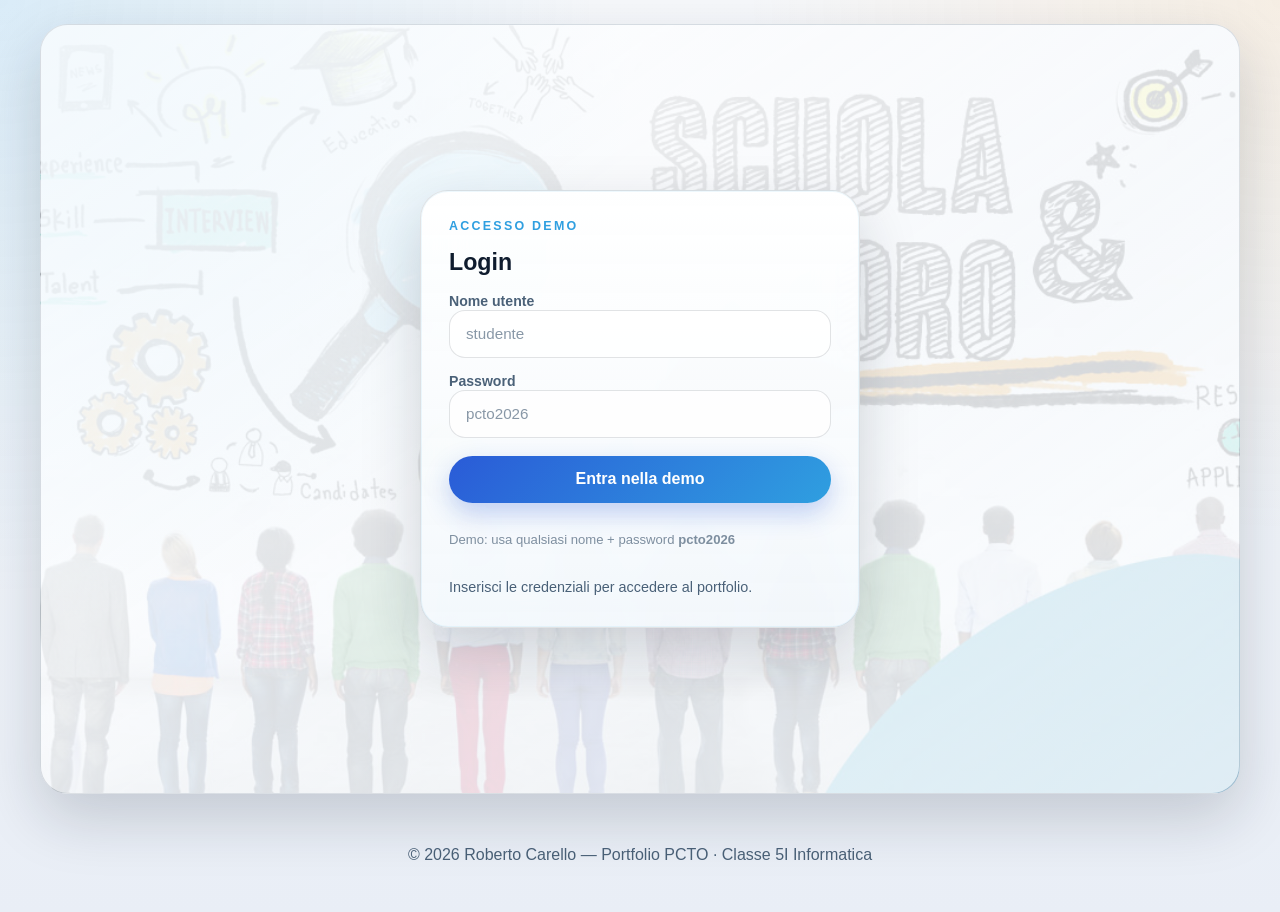
==== commit f6614141: "version 3.0" ====
--- a/index.html
+++ b/index.html
@@ -6,6 +6,7 @@
   <meta name="description" content="Portfolio PCTO di Roberto Carello — Home interattiva con login demo e presentazione del percorso.">
   <title>Portfolio PCTO — Roberto Carello</title>
   <link rel="icon" href="image/favicon.jpg" type="image/jpeg">
+  <link rel="preload" href="image/backend.jpg" as="image">
   <link rel="preconnect" href="https://fonts.googleapis.com">
   <link href="https://fonts.googleapis.com/css2?family=Open+Sans:wght@400;600;700;800&display=swap" rel="stylesheet">
 
@@ -97,25 +98,6 @@
       flex-wrap: wrap;
     }
 
-    .nav-brand {
-      display: inline-flex;
-      align-items: center;
-      gap: 0.75rem;
-      padding: 0;
-      border: 0;
-      min-height: 0;
-      background: transparent;
-      color: var(--text);
-      text-decoration: none;
-    }
-
-    .nav-brand:hover,
-    .nav-brand:focus-visible {
-      background: transparent;
-      border-color: transparent;
-      transform: none;
-    }
-
     .brand-badge {
       display: inline-flex;
       align-items: center;
@@ -123,8 +105,9 @@
       min-width: 4.1rem;
       padding: 0.5rem 0.85rem;
       border-radius: 999px;
-      background: linear-gradient(135deg, var(--accent), var(--accent-strong));
-      color: #08111d;
+      /* Usa i due toni blu del tema per coerenza visiva */
+      background: linear-gradient(135deg, var(--accent), var(--accent-deep));
+      color: #ffffff;
       font-weight: 800;
       letter-spacing: 0.08em;
     }
@@ -597,30 +580,62 @@
       transform: translateX(3px);
     }
 
-    /* Modifica al pannello dei tab per ospitare l'immagine */
+    /* Pannello tab con immagine di sfondo dinamica */
     .tab-panel {
+      position: relative;
+      padding: 2rem;
+      border-radius: var(--raggio);
+      border: var(--bordo);
+      display: grid;
+      gap: 1rem;
+      overflow: hidden;
+      min-height: 320px;
+    }
+
+    /* Overlay principale: scurimento per leggibilità del testo */
+    .tab-panel::before {
+      content: '';
+      position: absolute;
+      inset: 0;
+      border-radius: inherit;
+      pointer-events: none;
+      background: linear-gradient(180deg, rgba(0,0,0,0.48), rgba(0,0,0,0.18));
+      z-index: 1;
+    }
+
+    /* Overlay secondario: tinta armonica */
+    .tab-panel::after {
+      content: '';
+      position: absolute;
+      inset: 0;
+      border-radius: inherit;
+      pointer-events: none;
+      background: linear-gradient(135deg, rgba(47,159,224,0.06), rgba(241,163,64,0.04));
+      mix-blend-mode: soft-light;
+      z-index: 2;
+    }
+
+    /* Immagine di sfondo gestita via JS con fade */
+    .tab-panel .bg-img {
+      position: absolute;
+      inset: 0;
+      z-index: 0;
+      background-size: cover;
+      background-position: center;
+      background-repeat: no-repeat;
+      opacity: 0;
+      transition: opacity 450ms ease;
+      border-radius: inherit;
+      will-change: opacity;
+    }
+
+    /* Tutto il testo nel tab-panel sopra gli overlay */
+    .tab-panel h3, .tab-panel p, .tab-panel ul,
+    .tab-kicker, .dyn-footer {
     position: relative;
-    padding: 2rem; /* Aumentato per dare respiro */
-    border-radius: var(--raggio);
-    border: var(--bordo);
-    display: grid;
-    gap: 1rem;
-    
-    /* Setup per l'immagine dinamica */
-    background-size: cover;
-    background-position: center;
-    transition: background-image 0.5s ease-in-out; /* Transizione fluida */
-    
-    /* Overlay scuro per leggibilità (Glassmorphism rinforzato) */
-    box-shadow: inset 0 0 0 2000px rgba(255, 255, 255, 0.72); 
-    backdrop-filter: blur(4px);
-    }
-
-    /* Assicuriamoci che il testo risalti sullo sfondo */
-    .tab-panel h3, .tab-panel p, .tab-panel ul, .tab-kicker {
-    position: relative;
-    z-index: 2;
-    text-shadow: 0 2px 4px rgba(15,27,46,0.18);
+    z-index: 3;
+    color: #ffffff;
+    text-shadow: 0 3px 8px rgba(2,8,16,0.6);
     }
 
     .tab-panel ul {
@@ -629,25 +644,91 @@
     border-radius: var(--raggio);
     }
 
-    /* Barra avanzamento */
-    .progress-wrap { display: grid; gap: 0.4rem; margin-top: 0.5rem; }
-    .progress-top  { display: flex; justify-content: space-between; color: var(--bianco-muted); font-size: 0.88rem; }
-
-    .progress-bar-bg {
-      height: 10px;
+    /* Meter (barra progresso competenza) */
+    .meter-head {
+      display: flex;
+      align-items: center;
+      justify-content: space-between;
+      margin-bottom: 0.4rem;
+      font-size: 0.82rem;
+      color: rgba(255,255,255,0.8);
+    }
+
+    .meter-head strong { font-weight: 700; color: #fff; font-size: 0.9rem; }
+
+    .meter-bar {
+      height: 6px;
       border-radius: 999px;
-      background: var(--surface-strong);
-      border: var(--bordo);
+      background: rgba(255,255,255,0.2);
       overflow: hidden;
     }
 
-    .progress-bar-fill {
+    .meter-fill {
       height: 100%;
       border-radius: 999px;
-      background: linear-gradient(90deg, var(--blu-accent), var(--blu-chiaro));
-      width: 42%;
-      transition: width 0.45s ease;
-    }
+      background: linear-gradient(90deg, var(--accent), var(--accent-strong));
+      transition: width 0.5s ease;
+    }
+
+    /* Capolavori: grid 3 colonne + separatori colorati tra le colonne */
+    .capo-grid {
+      display: grid;
+      grid-template-columns: repeat(3, minmax(0, 1fr));
+      gap: 1.25rem;
+      position: relative;
+      align-items: stretch; /* stretch cards to equal height */
+      padding-top: 0.5rem;
+    }
+
+    /* Allinea la sezione Capolavori alla larghezza del contenuto principale */
+    .capolavori-section {
+      width: min(1200px, calc(100% - 2rem));
+      margin: 0 auto 1.5rem;
+      padding: 0.75rem 1rem; /* spazio verticale e orizzontale per allineare il contenuto */
+      box-sizing: border-box;
+    }
+
+    /* Vertical separators using pseudo-elements so they sit between columns */
+    .capo-grid::before,
+    .capo-grid::after {
+      content: '';
+      position: absolute;
+      top: 0.6rem; /* small offset to align with cards */
+      bottom: 0.6rem;
+      width: 4px;
+      background: linear-gradient(135deg, var(--accent-deep), var(--accent));
+      border-radius: 2px;
+      z-index: 0;
+    }
+
+    /* separators at 33% and 66% */
+    .capo-grid::before { left: calc(100% / 3 - 2px); }
+    .capo-grid::after  { left: calc(200% / 3 - 2px); }
+
+    .capo-card {
+      position: relative;
+      z-index: 2; /* above separators */
+      padding: 1.15rem;
+      border-radius: var(--raggio);
+      background: linear-gradient(180deg, rgba(255,255,255,0.94), rgba(245,249,252,0.9));
+      border: var(--bordo);
+      box-shadow: var(--ombra-sm);
+      display: flex;
+      flex-direction: column;
+      gap: 0.8rem;
+      height: 100%; /* ensure equal heights when grid items stretch */
+    }
+
+    .capo-card h3 { margin: 0; font-size: 1.1rem; font-weight: 800; }
+    .capo-desc { margin: 0 0 0.5rem 0; color: var(--bianco-muted); line-height: 1.5; flex: 1; }
+    .capo-card .btn { align-self: start; padding: 0.6rem 1rem; font-size: 0.95rem; margin-top: auto; }
+
+    @media (max-width: 920px) {
+      .capo-grid { grid-template-columns: 1fr; }
+      .capo-grid::before,
+      .capo-grid::after { display: none; }
+    }
+
 
     /* Footer sezione */
     .dyn-footer {
@@ -776,6 +857,12 @@
           <line x1="3" y1="16" x2="19" y2="16"/>
         </svg>
       </button>
+      <ul class="nav-links" id="nav-links" role="list">
+        <li><a class="nav-link nav-link--active" href="#accesso">Accesso</a></li>
+        <li><a class="nav-link" href="#terza">3° anno</a></li>
+        <li><a class="nav-link" href="#quarta">4° anno</a></li>
+        <li><a class="nav-link" href="#capolavori">Capolavori</a></li>
+      </ul>
     </nav>
   </header>
 
@@ -804,11 +891,7 @@
       <!-- Lato destro: login card -->
       <aside class="login-card" id="login-card" aria-label="Accesso demo">
         <p class="eyebrow">Accesso demo</p>
-        <h2>Login in stile PHP</h2>
-        <p class="card-subtitle">
-          La sessione vive nel browser tramite sessionStorage —
-          una simulazione di quello che farebbe <code>$_SESSION</code> in PHP.
-        </p>
+        <h2>Login</h2>
 
         <!-- Form login -->
         <form class="login-form" id="login-form" novalidate>
@@ -911,18 +994,49 @@
         <li>Sviluppo in Dart per interfacce dinamiche e asincrone.</li>
         <li>Utilizzo di GitHub per il controllo di versione professionale.</li>
       </ul>
-      
-      <div class="progress-wrap">
-        <div class="progress-top">
-          <span>Livello di Complessità</span>
-          <strong id="tab-pct">85%</strong>
+      <div class="dyn-footer">
+        <div style="flex:1; min-width: 160px;">
+          <div class="meter-head">
+            <span>Livello acquisizione</span>
+            <strong id="tab-pct">85%</strong>
+          </div>
+          <div class="meter-bar">
+            <div class="meter-fill" id="tab-bar" style="width:85%"></div>
+          </div>
         </div>
-        <div class="progress-bar-bg">
-          <div class="progress-bar-fill" id="tab-bar" style="width: 85%;"></div>
-        </div>
+        <span class="chip" id="dyn-badge">Sviluppo: Go, Dart, API</span>
+        <span class="chip" id="dyn-clock">--:--</span>
       </div>
     </article>
   </div>
+    </section>
+
+    <!-- SEZIONE CAPOLAVORI 2024-2026 -->
+    <section class="content-section capolavori-section" id="capolavori">
+      <div class="section-head">
+        <p class="eyebrow">Progetti selezionati</p>
+        <h2>Capolavori 2024–2026</h2>
+      </div>
+
+      <div class="capo-grid">
+        <article class="capo-card">
+          <h3>Capolavoro 2024</h3>
+          <p class="capo-desc">Progetto principale del 2024: applicazione web per la gestione eventi, completa di autenticazione e API REST.</p>
+          <a class="btn" href="capolavori/capolavoro-2024.pdf" download>Scarica PDF</a>
+        </article>
+
+        <article class="capo-card">
+          <h3>Capolavoro 2025</h3>
+          <p class="capo-desc">Progetto 2025: tool di monitoraggio rete con dashboard e visualizzazioni in tempo reale.</p>
+          <a class="btn" href="capolavori/capolavoro-2025.pdf" download>Scarica PDF</a>
+        </article>
+
+        <article class="capo-card">
+          <h3>Capolavoro 2026</h3>
+          <p class="capo-desc">Progetto 2026: automazione di deploy e script per testing e integrazione continua.</p>
+          <a class="btn" href="capolavori/capolavoro-2026.pdf" download>Scarica PDF</a>
+        </article>
+      </div>
     </section>
 
   </main>
@@ -932,7 +1046,7 @@
   ══════════════════════════════════════════════ -->
   <footer class="site-footer">
     <div class="footer-inner">
-      <p class="footer-copy">© 2025 Roberto Carello — Portfolio PCTO · Classe 5I Informatica</p>
+      <p class="footer-copy">© 2026 Roberto Carello — Portfolio PCTO · Classe 5I Informatica</p>
     </div>
   </footer>
 
@@ -981,7 +1095,7 @@
         ],
         pct: 85,
         badge: "Sviluppo: Go, Dart, API",
-        img: "image/dev-bg.jpg" // Assicurati di avere queste immagini
+        img: "image/backend.jpg" 
     },
     {
         kicker: "Competenza 02",
@@ -994,7 +1108,7 @@
         ],
         pct: 90,
         badge: "Networking: MikroTik, Firewall",
-        img: "image/network-bg.jpg"
+        img: "image/networking.jpg"
     },
     {
         kicker: "Competenza 03",
@@ -1007,7 +1121,7 @@
         ],
         pct: 95,
         badge: "Hardware: Fibra, Assemblaggio",
-        img: "image/hardware-bg.jpg"
+        img: "image/fiber.jpg"
     }
     ];
 
@@ -1022,11 +1136,7 @@
       loginForm.hidden = true;
       sessionBox.hidden = false;
       sessionBox.removeAttribute('hidden');
-      // Messaggio di benvenuto — requisito del progetto
       sessionName.textContent = `Benvenuto nel Portfolio PCTO di Roberto Carello, ${name}!`;
-      sessionMsg.textContent = restored
-        ? 'Sessione ripristinata dal browser — come $_SESSION in PHP.'
-        : 'Sessione attiva nel browser — simulazione di $_SESSION in PHP.';
       setStatus(`Sessione demo attiva per "${name}".`, 'success');
     }
 
@@ -1045,16 +1155,6 @@
       const name = loginUser.value.trim();
       const pass = loginPass.value;
 
-      /*
-       * [COMMENTO 5° ANNO — Validazione lato client]
-       * In quinta aggiungerei:
-       *   - Sanitizzazione input con DOMPurify
-       *   - Rate limiting (max 5 tentativi, poi blocco 30s)
-       *   - CSRF token inviato come header X-CSRF-Token
-       *   - La vera verifica avverrebbe SOLO lato server con PHP
-       *     usando password_verify($pass, $hash_dal_db)
-       */
-
       if (!name) {
         setStatus('Inserisci un nome utente.', 'error');
         loginUser.focus();
@@ -1078,26 +1178,48 @@
     });
 
     /* ─── Tab dinamici ──────────────────────────────────────── */
-    /* Sostituisci la funzione renderStep con questa */
-    function renderStep(i) {
+    function renderStep(i, immediate = false) {
     const s = STEPS[i];
-    const tabPanel = document.querySelector('.tab-panel'); // Riferimento al pannello
+    const tabPanel = document.querySelector('.tab-panel');
 
     tabBtns.forEach((btn, idx) => {
         btn.classList.toggle('is-active', idx === i);
         btn.setAttribute('aria-pressed', String(idx === i));
     });
 
-    // Cambio dell'immagine con overlay incorporato
-    tabPanel.style.backgroundImage = `linear-gradient(rgba(13, 27, 42, 0.75), rgba(13, 27, 42, 0.75)), url('${s.img}')`;
-
-    tabKicker.textContent = s.kicker;
-    tabTitle.textContent  = s.title;
-    tabDesc.textContent   = s.desc;
-    tabPoints.innerHTML   = s.points.map(p => `<li>${p}</li>`).join('');
-    tabPct.textContent    = `${s.pct}%`;
-    tabBar.style.width    = `${s.pct}%`;
-    dynBadge.textContent  = s.badge;
+    // Gestione immagine di sfondo
+    if (tabPanel) {
+      let bg = tabPanel.querySelector('.bg-img');
+      if (!bg) {
+        bg = document.createElement('div');
+        bg.className = 'bg-img';
+        tabPanel.insertBefore(bg, tabPanel.firstChild);
+      }
+
+      if (immediate) {
+        // Primo caricamento: applica l'immagine subito senza attendere onload
+        bg.style.backgroundImage = `url('${s.img}')`;
+        bg.style.opacity = '1';
+      } else {
+        // Cambio step: fade-out, carica nuova immagine, fade-in
+        bg.style.opacity = '0';
+        const loader = new Image();
+        loader.onload = () => {
+          bg.style.backgroundImage = `url('${s.img}')`;
+          requestAnimationFrame(() => requestAnimationFrame(() => { bg.style.opacity = '1'; }));
+        };
+        loader.onerror = () => { bg.style.opacity = '0'; };
+        loader.src = s.img;
+      }
+    }
+
+    if (tabKicker) tabKicker.textContent = s.kicker;
+    if (tabTitle)  tabTitle.textContent  = s.title;
+    if (tabDesc)   tabDesc.textContent   = s.desc;
+    if (tabPoints) tabPoints.innerHTML   = s.points.map(p => `<li>${p}</li>`).join('');
+    if (tabPct)    tabPct.textContent    = `${s.pct}%`;
+    if (tabBar)    tabBar.style.width    = `${s.pct}%`;
+    if (dynBadge)  dynBadge.textContent  = s.badge;
     }
     
     tabBtns.forEach(btn =>
@@ -1106,25 +1228,38 @@
 
     /* ─── Orologio live ─────────────────────────────────────── */
     function updateClock() {
+      if (!dynClock) return;
       dynClock.textContent = new Intl.DateTimeFormat('it-IT', {
         hour: '2-digit', minute: '2-digit'
       }).format(new Date());
     }
 
     /* ─── Hamburger mobile ──────────────────────────────────── */
-    navToggle.addEventListener('click', () => {
-      const open = navLinks.classList.toggle('is-open');
-      navToggle.setAttribute('aria-expanded', String(open));
-    });
+    if (navToggle && navLinks) {
+      navToggle.addEventListener('click', () => {
+        const open = navLinks.classList.toggle('is-open');
+        navToggle.setAttribute('aria-expanded', String(open));
+      });
+    }
 
     /* ─── Inizializzazione ──────────────────────────────────── */
     updateClock();
     setInterval(updateClock, 60_000);
-    renderStep(0);
-
-    // Ripristina sessione se già presente (simula session_start() di PHP)
-    const saved = sessionStorage.getItem(SESSION_KEY);
-    if (saved) renderAuthenticated(saved, true);
+
+    // Primo step con immagine immediata (no attesa onload), precarica le altre in background.
+    (function preloadSteps() {
+      function preload(url) {
+        const i = new Image();
+        i.src = url;
+        return i;
+      }
+
+      renderStep(0, true);               // immagine visibile subito al caricamento
+      STEPS.slice(1).forEach(s => preload(s.img));  // precarica le altre immagini
+
+      const saved = sessionStorage.getItem(SESSION_KEY);
+      if (saved) renderAuthenticated(saved, true);
+    })();
   </script>
 </body>
 </html>
